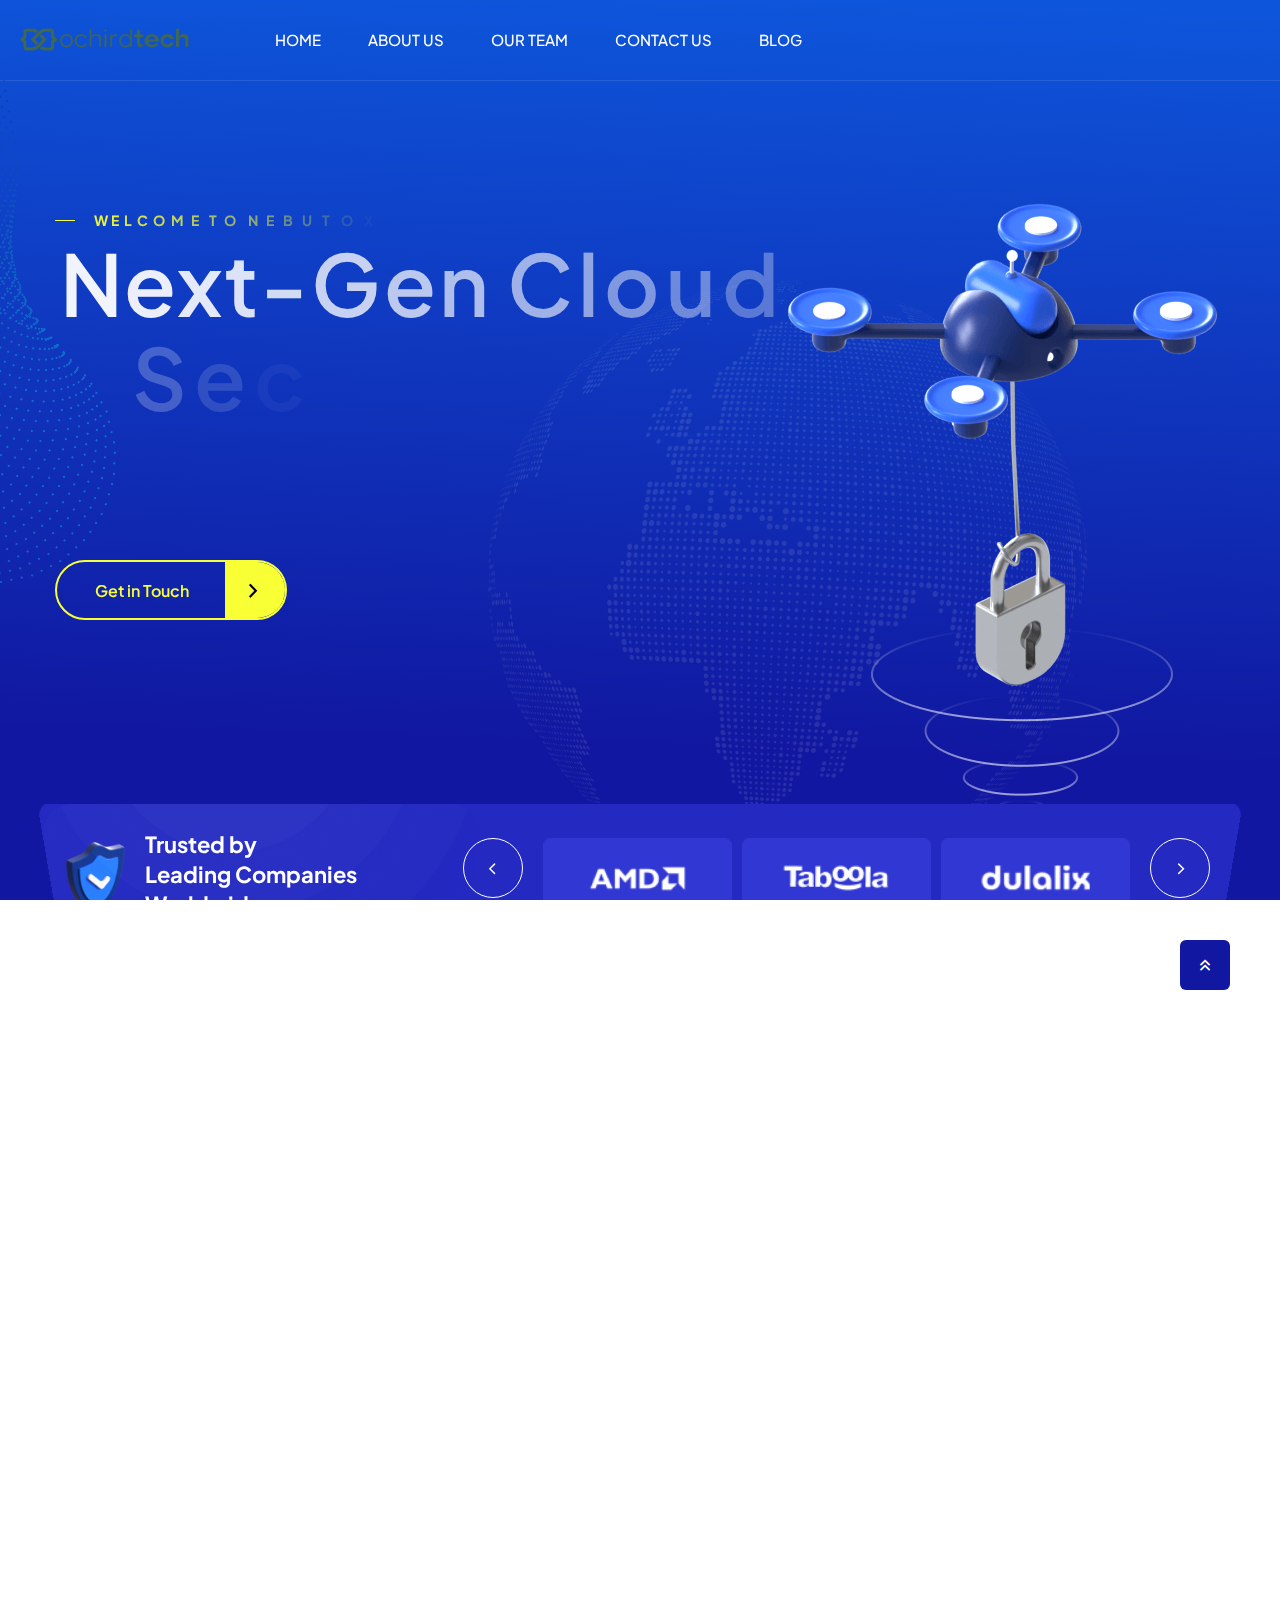
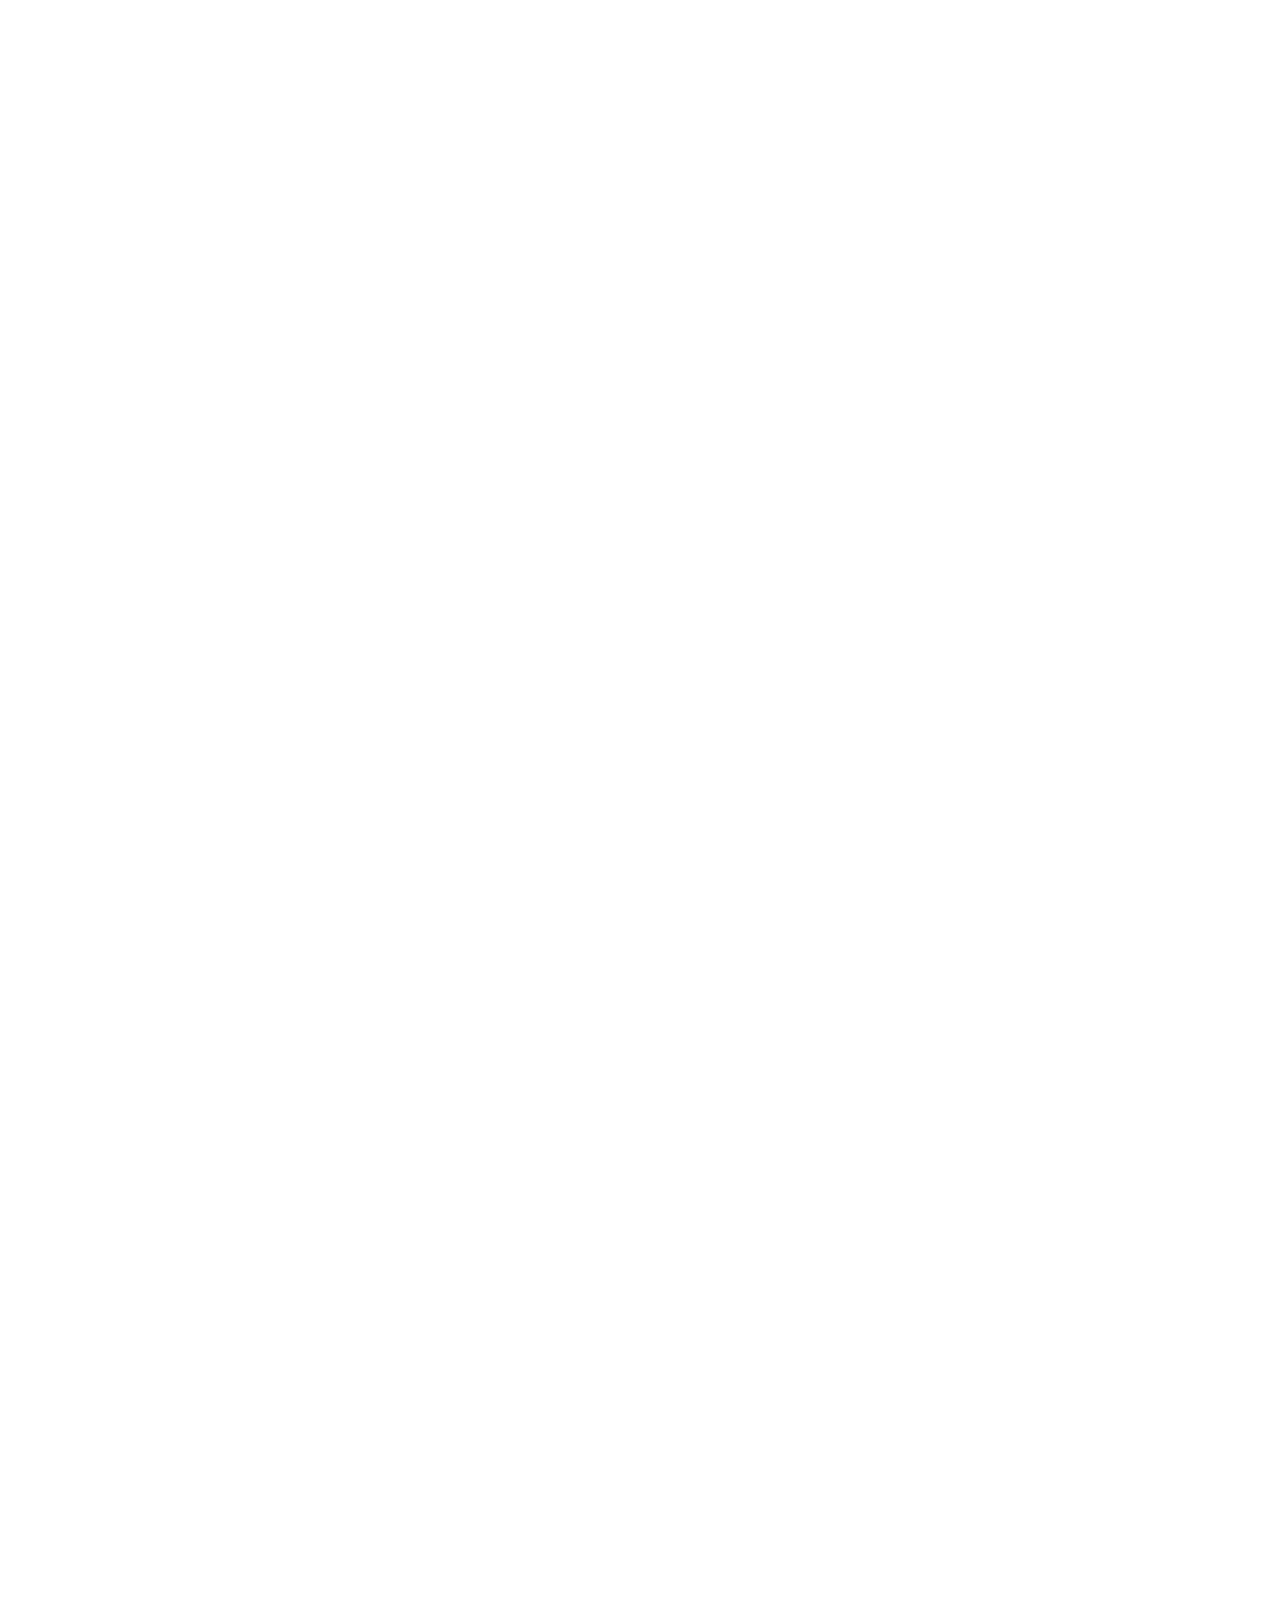
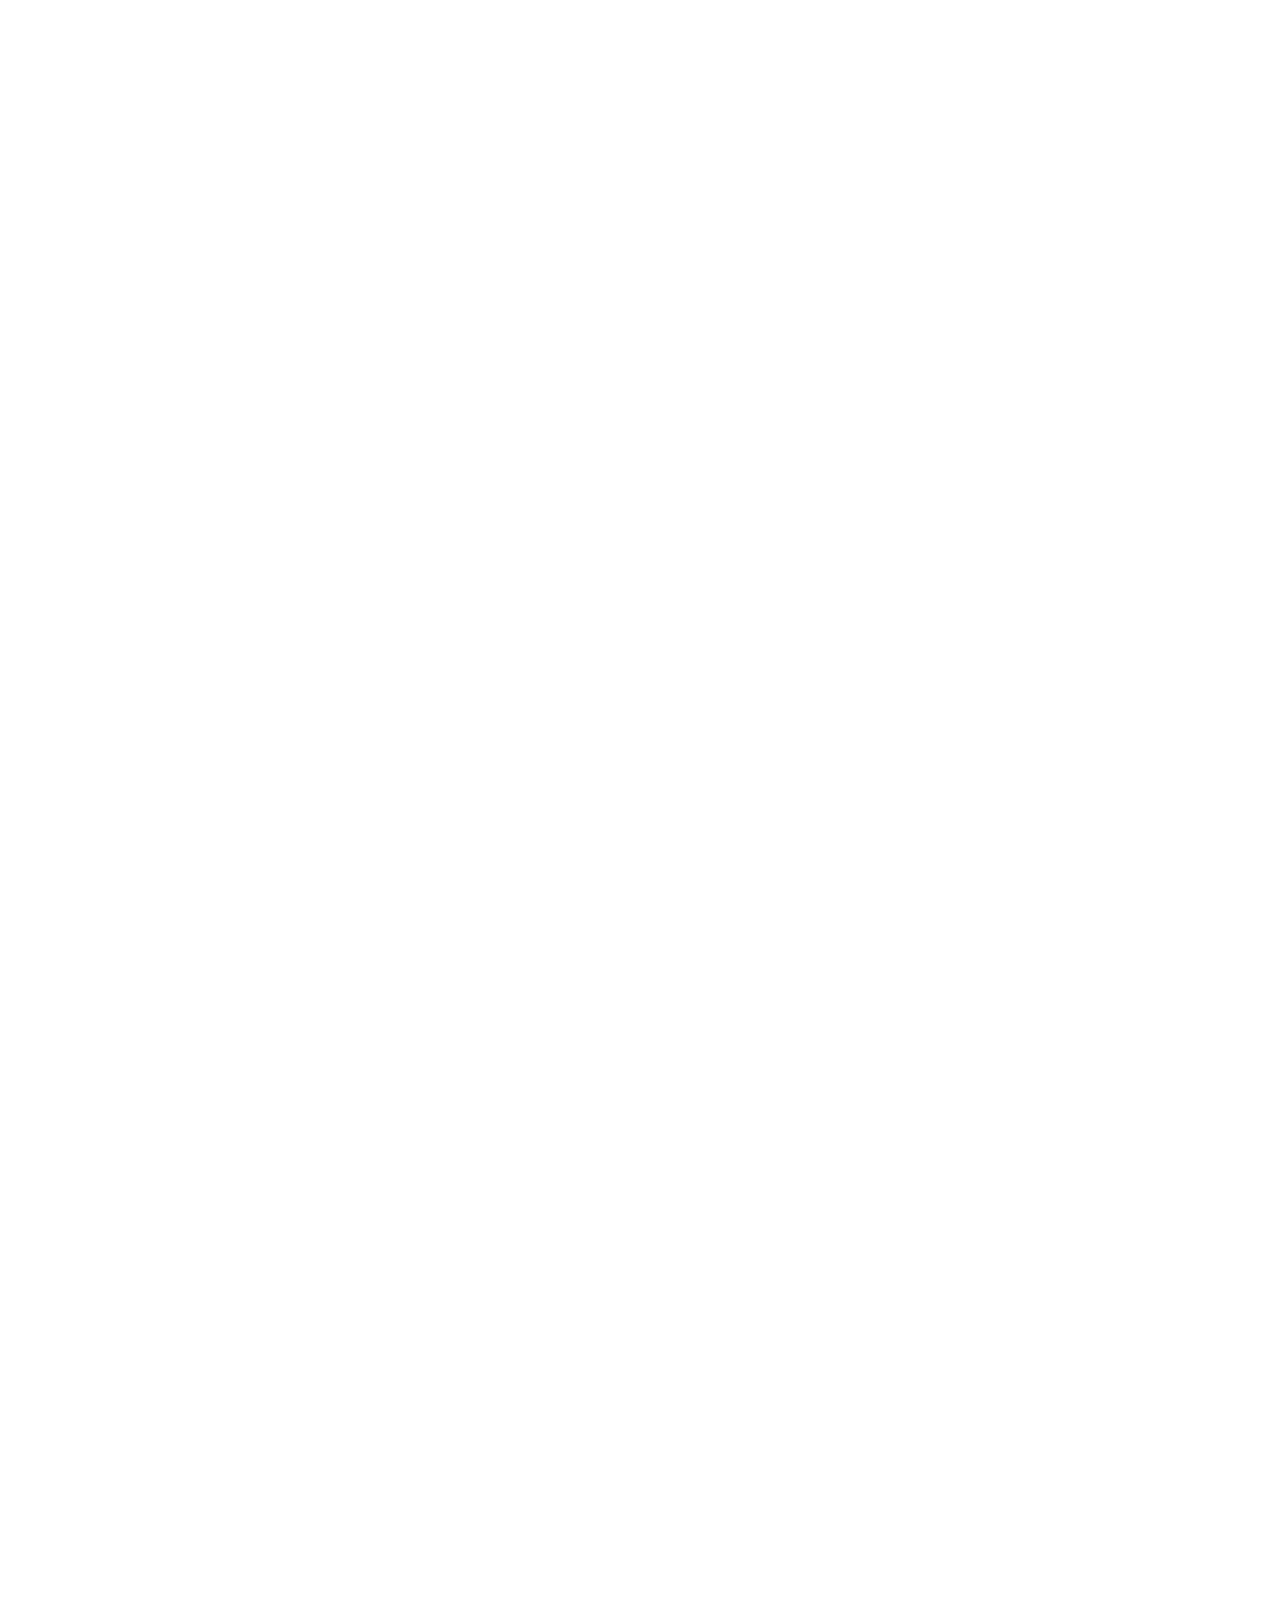
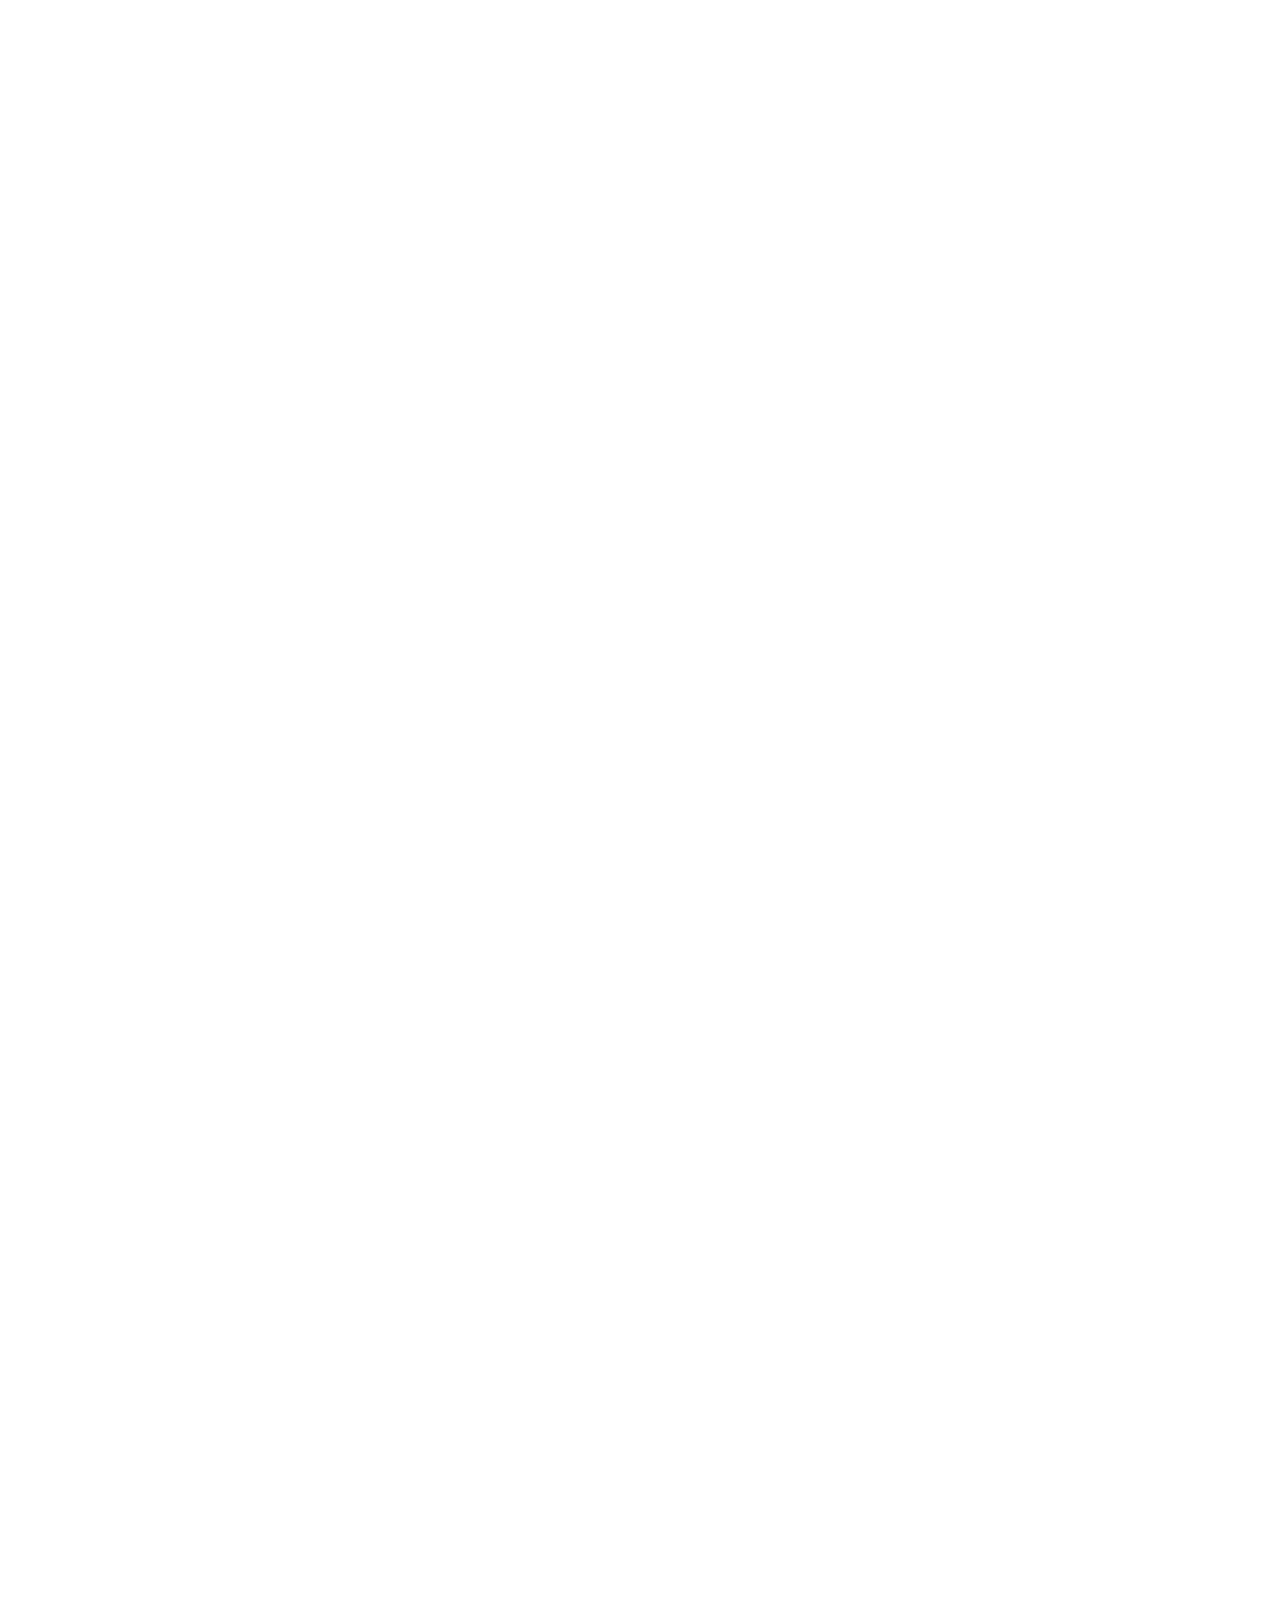
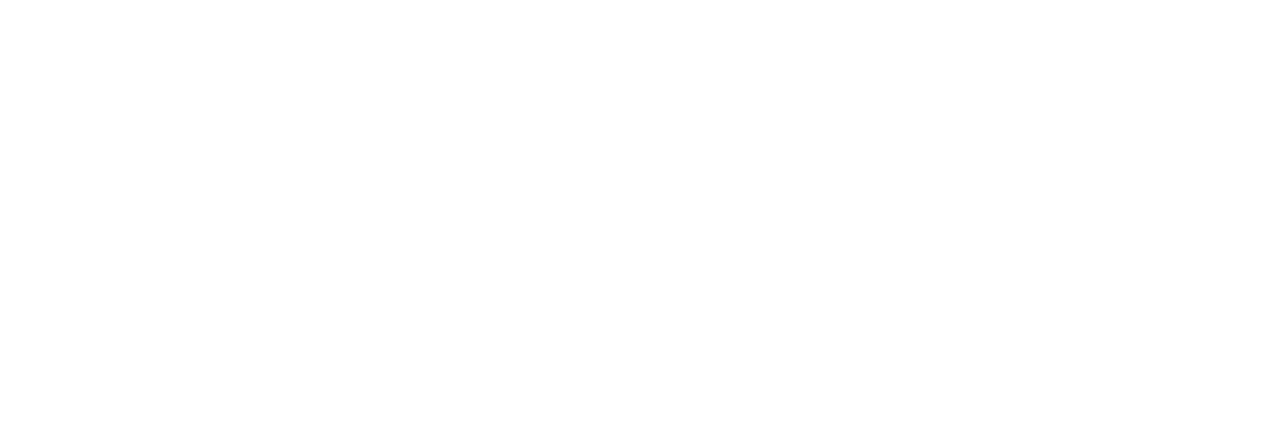
==== index.html @ 5d6623ee "half done" ====
<!doctype html>
<html class="no-js" lang="zxx">

<head>
   <meta charset="utf-8">
   <meta http-equiv="x-ua-compatible" content="ie=edge">
   <title>Nebutox || Cloud Security</title>
   <meta name="description" content="">
   <meta name="viewport" content="width=device-width, initial-scale=1">

   <!-- Place favicon.ico in the root directory -->
   <link rel="shortcut icon" type="image/x-icon" href="assets/favicon.png">

   <!-- CSS here -->
   <link rel="stylesheet" href="assets/css/bootstrap.min.css">
   <link rel="stylesheet" href="assets/css/animate.css">
   <link rel="stylesheet" href="assets/css/custom-animation.css">
   <link rel="stylesheet" href="assets/css/slick.css">
   <link rel="stylesheet" href="assets/css/nice-select.css">
   <link rel="stylesheet" href="assets/css/flaticon.css">
   <link rel="stylesheet" href="assets/css/swiper-bundle.css">
   <link rel="stylesheet" href="assets/css/meanmenu.css">
   <link rel="stylesheet" href="assets/css/font-awesome-pro.css">
   <link rel="stylesheet" href="assets/css/magnific-popup.css">
   <link rel="stylesheet" href="assets/css/spacing.css">
   <link rel="stylesheet" href="assets/css/style.css">
</head>

<body>

   <!-- preloader -->
   <div id="preloader">
      <div class="preloader">
         <span></span>
         <span></span>
      </div>
   </div>
   <!-- preloader end  -->


   <!-- back-to-top-start  -->
   <button class="scroll-top scroll-to-target" data-target="html">
      <i class="far fa-angle-double-up"></i>
   </button>
   <!-- back-to-top-end  -->

   <header class="tp-header-height">
      <!-- tp-header-area-start -->
      <div id="header-sticky"
         class="header-bottom__area header-blur header-bottom__transparent header-bottom__plr-4 z-index-3">
         <div class="container-fluid p-0">
            <div class="row g-0 align-items-center">
               <div class="col-xxl-2 col-xl-2 col-lg-2 col-md-4 col-6">
                  <div class="header-bottom__logo">
                     <a class="white-logo" href="index.html"><img src="assets/logoW.png" alt="logo" width="180px"></a>
                     <a class="black-logo" href="index.html"><img src="assets/logoB.png" alt="logo" width="180px"></a>
                  </div>
               </div>
               <div class="col-xxl-7 col-xl-7 col-lg-7 d-none d-lg-block">
                  <div class="header-bottom__main-menu header-bottom__main-menu-4">
                     <nav id="mobile-menu">
                        <ul>
                           <li>
                              <a href="index.html">HOME</a>
                           </li>
                           <li>
                              <a href="about.html">ABOUT US</a>
                           </li>
                           <li>
                              <a href="team.html">OUR TEAM</a>
                           </li>
                           <li><a href="contact.html">CONTACT US</a></li>
                           <li>
                              <a href="blog.html">BLOG</a>
                           </li>
                        </ul>
                     </nav>
                  </div>
               </div>
            </div>
         </div>
      </div>
      <!-- tp-header-area-end -->
   </header>
   <div class="body-overlay"></div>
   <!-- tp-offcanvus-area-end -->


   <div id="smooth-wrapper">
      <div id="smooth-content">


         <main class="fix">

            <!-- tp-hero-area-start -->
            <div class="tp-hero-area tp-hero-overlay blue-bg pt-200 pb-115 p-relative">
               <div class="tp-hero-4-shape-img  wow tpfadeLeft" data-wow-duration=".9s" data-wow-delay=".5s">
                  <img src="assets/img/hero/hero-shape-4-1.png" alt="">
               </div>
               <div class="tp-hero-glob-img">
                  <img src="assets/img/hero/hero-4-3.png" alt="">
               </div>
               <div class="container">
                  <div class="row">
                     <div class="col-xl-7 col-lg-7">
                        <div class="tp-hero-4-section-box pt-10 z-index-3">
                           <h5 class="tp-section-subtitle-4 tp-char-animation"> Welcome to Nebutox</h5>
                           <h3 class="tp-hero-title-4 pb-35 tp-char-animation ">Next-Gen Cloud Security Solutions</h3>
                           <a class="tp-btn-yellow-border wow tpfadeRight" data-wow-duration=".9s" data-wow-delay=".7s"
                              href="contact.html"><span>Get in Touch<i class="far fa-angle-right"></i></span></a>
                        </div>
                     </div>
                     <div class="col-xl-5 col-lg-5">
                        <div class="tp-hero-4-img-wrapper p-relative">
                           <div class="tp-hero-4-main-img text-center z-index-3">
                              <img src="assets/img/hero/hero-4-1.png" alt="">
                           </div>
                           <div class="tp-hero-4-sub-img z-index-3">
                              <img src="assets/img/hero/hero-4-2.png" alt="">
                           </div>
                        </div>
                     </div>
                  </div>
               </div>
            </div>

            <!-- tp-hero-area-end -->

            <!-- tp-brand-area-start -->
            <div class="tp-barnd-area tp-barnd-plr blue-bg z-index-3 fix">
               <div class="tp-barnd-main-wrapper p-relative">
                  <div class="tp-barnd-shape-1">
                     <img src="assets/img/brand/image_01.png" alt="">
                  </div>
                  <div class="container">
                     <div class="row align-items-center">
                        <div class="col-xl-4 col-lg-4">
                           <div class="tp-barnd-left-item d-flex align-items-center">
                              <div class="tp-barnd-icon">
                                 <img src="assets/img/hero/hero-slider-icon-1.jpg.png" alt="">
                              </div>
                              <h5 class="tp-barnd-title-sm">Trusted by <br> Leading Companies Worldwide</h5>
                           </div>
                        </div>
                        <div class="col-xl-8 col-lg-8">
                           <div class="tp-barnd-slider-wrapper">
                              <div class="tp-barnd-slider-active p-relative">
                                 <div class="tp-brand-item">
                                    <img src="assets/img/hero/hero-slider-icon-2.jpg.png" alt="">
                                 </div>
                                 <div class="tp-brand-item">
                                    <img src="assets/img/hero/hero-slider-icon-3.jpg.png" alt="">
                                 </div>
                                 <div class="tp-brand-item">
                                    <img src="assets/img/hero/hero-slider-icon-4.jpg.png" alt="">
                                 </div>
                                 <div class="tp-brand-item">
                                    <img src="assets/img/hero/hero-slider-icon-5.jpg.png" alt="">
                                 </div>
                                 <div class="tp-brand-item">
                                    <img src="assets/img/hero/hero-slider-icon-3.jpg.png" alt="">
                                 </div>
                              </div>
                           </div>
                        </div>
                     </div>
                  </div>
               </div>
            </div>

            <!-- tp-brand-area-end -->

            <!-- tp-service-area-start -->
            <div class="tp-service-area blue-bg p-relative pt-115 pb-105">
               <div class="tp-service-shape-right z-index">
                  <img src="assets/img/service/service-shape-right.png" alt="">
               </div>
               <div class="container">
                  <div class="row align-items-end mb-60">
                     <div class="col-xl-6 col-lg-6">
                        <div class="tp-service-section-four">
                           <h5 class="tp-section-subtitle-4 pb-10">WHAT WE DO</h5>
                           <h3 class="tp-section-title-4">Nebutox Cloud Security Services</h3>
                        </div>
                     </div>
                     <div class="col-xl-6 col-lg-6  wow tpfadeRight" data-wow-duration=".9s" data-wow-delay=".5s">
                        <div
                           class="tp-service-sction-content pb-15 d-flex justify-content-md-start justify-content-end">
                           <p>Nebutox provides comprehensive cloud security solutions to manage customer data with
                              utmost
                              protection.
                           </p>
                        </div>
                     </div>
                  </div>
                  <div class="tp-service-4-border-top  wow tpfadeUp" data-wow-duration=".9s" data-wow-delay=".7s">
                     <div class="row">
                        <div class="col-xl-3 col-lg-4 col-md-6 mb-50 tp-service-4-border-right service-border-trang-1">
                           <div class="tp-service-4-item z-index">
                              <div class="tp-service-4-icon">
                                 <img src="assets/img/service/sv-icon-4-1.png" alt="">
                              </div>
                              <div class="tp-service-4-content">
                                 <span>Cloud Security</span>
                                 <h4 class="tp-service-4-title"><a href="service-details.html">Cyber Security
                                       Solutions</a></h4>
                              </div>
                           </div>
                        </div>
                        <div class="col-xl-3 col-lg-4 col-md-6 mb-50 tp-service-4-border-right service-border-trang-2">
                           <div class="tp-service-4-item z-index">
                              <div class="tp-service-4-icon">
                                 <img src="assets/img/service/sv-icon-4-2.png" alt="">
                              </div>
                              <div class="tp-service-4-content">
                                 <span>Cloud Security</span>
                                 <h4 class="tp-service-4-title"><a href="service-details.html">AI Data Cloud
                                       Solution</a></h4>
                              </div>
                           </div>
                        </div>
                        <div class="col-xl-3 col-lg-4 col-md-6 mb-50 tp-service-4-border-right service-border-trang-3">
                           <div class="tp-service-4-item z-index">
                              <div class="tp-service-4-icon">
                                 <img src="assets/img/service/sv-icon-4-3.png" alt="">
                              </div>
                              <div class="tp-service-4-content">
                                 <span>Cloud Security</span>
                                 <h4 class="tp-service-4-title"><a href="service-details.html">Managed Web
                                       Application</a></h4>
                              </div>
                           </div>
                        </div>
                        <div class="col-xl-3 col-lg-4 col-md-6 mb-50 tp-service-4-border-right service-border-trang-">
                           <div class="tp-service-4-item z-index">
                              <div class="tp-service-4-icon">
                                 <img src="assets/img/service/sv-icon-4-4.png" alt="">
                              </div>
                              <div class="tp-service-4-content">
                                 <span>Cloud Security</span>
                                 <h4 class="tp-service-4-title"><a href="service-details.html">24/7 Customer Support</a>
                                 </h4>
                              </div>
                           </div>
                        </div>
                     </div>
                  </div>
               </div>
            </div>

            <!-- tp-service-area-end -->

            <!-- tp-about-area-start -->
            <div class="tp-about-area pb-135 blue-bg p-relative">
               <div class="tp-about-top-img-2">
                  <img src="assets/img/about/about-4-3.png" alt="">
               </div>
               <div class="container">
                  <div class="row align-items-center">
                     <div class="col-xl-6 col-lg-6 wow tpfadeLeft" data-wow-duration=".9s" data-wow-delay=".3s">
                        <div class="tp-about-left-img text-md-center p-relative text-start z-index">
                           <img src="assets/img/about/about-4-1.png" alt="">
                           <div class="tp-about-top-img">
                              <img src="assets/img/about/about-4-2.png" alt="">
                           </div>
                        </div>
                     </div>
                     <div class="col-xl-6 col-lg-6 wow tpfadeRight" data-wow-duration=".9s" data-wow-delay=".5s">
                        <div class="tp-security-section-wrapper">
                           <div class="tp-security-section-box mb-45">
                              <h5 class="tp-section-subtitle-4 pb-10">Who we are</h5>
                              <h3 class="tp-section-title-4 pb-25">Ensuring Cloud Security</h3>
                              <p>Our focus lies in safeguarding your digital assets from cyber threats that aim to
                                 disrupt normal
                                 business operations.</p>
                           </div>
                           <div class="tp-security-feature">
                              <ul>
                                 <li><i class="far fa-check"></i>Advanced <br> Security Solutions</li>
                                 <li><i class="far fa-check"></i>Comprehensive Cyber <br> Defense Strategies</li>
                              </ul>
                           </div>
                           <div class="tp-security-btn">
                              <a class="tp-btn-yellow-border" href="about.html">About Us <i
                                    class="far fa-angle-right"></i></a>
                           </div>
                        </div>
                     </div>
                  </div>
               </div>
            </div>

            <!-- tp-about-area-end -->

            <!-- tp-fun-fact-area-start -->
            <div class="tp-fun-fact-area pb-75 blue-bg">
               <div class="container">
                  <div class="row">
                     <div class="col-xl-4 col-lg-4 col-md-4 mb-60 tp-counter-br">
                        <div class="tp-fun-fact-item tp-fun-fact-space-1 d-flex align-items-center">
                           <h4><span data-purecounter-duration="1" data-purecounter-end="23"
                                 class="purecounter">0</span>+</h4>
                           <p>Years <br> Of Expertise</p>
                        </div>
                     </div>
                     <div class="col-xl-4 col-lg-4 col-md-4 mb-60 tp-counter-br">
                        <div class="tp-fun-fact-item tp-fun-fact-space-2 d-flex align-items-center">
                           <h4><span data-purecounter-duration="1" data-purecounter-end="300"
                                 class="purecounter">0</span>%</h4>
                           <p>Annual <br> Growth Rate</p>
                        </div>
                     </div>
                     <div class="col-xl-4 col-lg-4 col-md-4 mb-60 tp-counter-br">
                        <div class="tp-fun-fact-item tp-fun-fact-space-3 d-flex align-items-center">
                           <h4><span data-purecounter-duration="1" data-purecounter-end="12"
                                 class="purecounter">0</span>+</h4>
                           <p>Nations <br> Served</p>
                        </div>
                     </div>
                  </div>
               </div>
            </div>

            <!-- tp-fun-fact-area-end -->

            <!-- tp-platform-area-start -->
            <div class="tp-platform-area border-tb blue-bg pt-115 pb-105 p-relative z-index">
               <div class="tp-platform-bg-shape">
                  <img src="https://html.weblearnbd.net/softec-prv/softec/assets/img/Platform/p-bg.png" alt="">
               </div>
               <div class="container">
                  <div class="row align-items-end mb-40">
                     <div class="col-xl-7 col-lg-6">
                        <div class="tp-platform-section-box">
                           <h5 class="tp-section-subtitle-4 pb-10">Our Expertise</h5>
                           <h3 class="tp-section-title-4">Our Cloud Security Platform</h3>
                        </div>
                     </div>
                     <div class="col-xl-5 col-lg-6  wow tpfadeRight" data-wow-duration=".9s" data-wow-delay=".5s">
                        <div class="tp-platform-text">
                           <p>Discover how our platform can help you assess security controls continuously.</p>
                        </div>
                     </div>
                  </div>
                  <div class="row align-items-center">
                     <div class="col-xl-2 col-lg-2 d-none d-xl-block">
                        <div class="tp-platform-img-box">
                           <img src="assets/img/payment/platform-1.png" alt="">
                        </div>
                     </div>
                     <div class="col-xl-10 col-lg-12">
                        <div class="row-custom-wrapper">
                           <div class="row-custom">
                              <div class="col-custom">
                                 <div class="tp-panel-item">
                                    <div class="tp-panel-content">
                                       <span>01.</span>
                                       <h4 class="tp-panel-title child-one">Firewall & VPN</h4>
                                    </div>
                                 </div>
                                 <div class="tp-panel-item-2">
                                    <div class="tp-panel-content-2">
                                       <span>01.</span>
                                       <h4 class="tp-panel-title-2">Live Threat Monitoring</h4>
                                       <p>Blocks infected website tracking programs and eliminates threats.</p>
                                    </div>
                                 </div>
                              </div>
                              <div class="col-custom">
                                 <div class="tp-panel-item">
                                    <div class="tp-panel-content">
                                       <span>02.</span>
                                       <h4 class="tp-panel-title child-two">Data Encryption</h4>
                                    </div>
                                 </div>
                                 <div class="tp-panel-item-2">
                                    <div class="tp-panel-content-2">
                                       <span>02.</span>
                                       <h4 class="tp-panel-title-2">Data Encryption</h4>
                                       <p>Protects your sensitive data from unauthorized access.</p>
                                    </div>
                                 </div>
                              </div>
                              <div class="col-custom active">
                                 <div class="tp-panel-item">
                                    <div class="tp-panel-content">
                                       <span>03.</span>
                                       <h4 class="tp-panel-title child-three">Intrusion Detection</h4>
                                    </div>
                                 </div>
                                 <div class="tp-panel-item-2">
                                    <div class="tp-panel-content-2">
                                       <span>03.</span>
                                       <h4 class="tp-panel-title-2">Intrusion Detection</h4>
                                       <p>Detects and responds to unauthorized attempts to access your systems.</p>
                                    </div>
                                 </div>
                              </div>
                              <div class="col-custom">
                                 <div class="tp-panel-item">
                                    <div class="tp-panel-content">
                                       <span>04.</span>
                                       <h4 class="tp-panel-title child-four">24/7 Support</h4>
                                    </div>
                                 </div>
                                 <div class="tp-panel-item-2">
                                    <div class="tp-panel-content-2">
                                       <span>04.</span>
                                       <h4 class="tp-panel-title-2">24/7 Support</h4>
                                       <p>Receive round-the-clock assistance from our dedicated support team.</p>
                                    </div>
                                 </div>
                              </div>
                           </div>
                        </div>
                     </div>
                  </div>
               </div>
            </div>

            <!-- tp-platform-area-end -->


            <!-- tp-team-area-start -->
            <div class="tp-team-area blue-bg pb-95">
               <div class="container">
                  <div class="tp-team-section-wrapper mb-70">
                     <div class="row align-items-end">
                        <div class="col-xl-6 col-lg-6">
                           <div class="tp-team-section-box">
                              <h5 class="tp-section-subtitle-4 pb-10">OUR TEAM</h5>
                              <h3 class="tp-section-title-4">Leading the Cloud Security Charge</h3>
                           </div>
                        </div>
                        <div class="col-xl-6 col-lg-6  wow tpfadeRight" data-wow-duration=".9s" data-wow-delay=".5s">
                           <div class="tp-team-top-content d-flex justify-content-md-start justify-content-end">
                              <p>Empowering companies and startups worldwide to securely navigate the cloud!</p>
                           </div>
                        </div>
                     </div>
                  </div>
                  <div class="row">
                     <div class="col-xl-3 col-lg-4 col-md-6 col-sm-6 mb-50 tp-team-border-right tp-border-after-1">
                        <div class="tp-team-item text-center z-index">
                           <div class="tp-team-img tp-tilt-effect">
                              <img src="assets/img/team/team-4-1.png" alt="">
                           </div>
                           <div class="tp-team-content">
                              <h4 class="tp-team-title-sm"><a href="team-details.html">Alexa Montes</a></h4>
                              <span>Security Analyst</span>
                           </div>
                        </div>
                     </div>
                     <div class="col-xl-3 col-lg-4 col-md-6 col-sm-6 mb-50 tp-team-border-right tp-border-after-2">
                        <div class="tp-team-item text-center z-index">
                           <div class="tp-team-img">
                              <img src="assets/img/team/team-4-2.png" alt="">
                           </div>
                           <div class="tp-team-content">
                              <h4 class="tp-team-title-sm"><a href="team-details.html">Ravi Ganatra</a></h4>
                              <span>Security Analyst</span>
                           </div>
                        </div>
                     </div>
                     <div class="col-xl-3 col-lg-4 col-md-6 col-sm-6 mb-50 tp-team-border-right tp-border-after-3">
                        <div class="tp-team-item text-center z-index">
                           <div class="tp-team-img">
                              <img src="assets/img/team/team-4-3.png" alt="">
                           </div>
                           <div class="tp-team-content">
                              <h4 class="tp-team-title-sm"><a href="team-details.html">Imdat Cimsit</a></h4>
                              <span>CEO & Founder</span>
                           </div>
                        </div>
                     </div>
                     <div class="col-xl-3 col-lg-4 col-md-6 col-sm-6 mb-50 tp-team-border-right tp-border-after-4">
                        <div class="tp-team-item text-center z-index">
                           <div class="tp-team-img">
                              <img src="assets/img/team/team-4-4.png" alt="">
                           </div>
                           <div class="tp-team-content">
                              <h4 class="tp-team-title-sm"><a href="team-details.html">Imdat Cimsit</a></h4>
                              <span>Security Analyst</span>
                           </div>
                        </div>
                     </div>
                  </div>
               </div>
            </div>

            <!-- tp-team-area-end -->

            <!-- tp-Security-area-end -->
            <div class="tp-security-area blue-bg pb-180 fix z-index">
               <div class="container-fluid g-0">
                  <div class="row justify-content-center">
                     <div class="col-xl-8">
                        <div class="tp-security-section-box text-center pb-100">
                           <h5 class="tp-section-subtitle-4 both pb-10 wow tpfadeUp" data-wow-duration=".9s"
                              data-wow-delay=".3s">
                              Secure Your Cloud</h5>
                           <h3 class="tp-section-title-4">Cloud Security Solutions</h3>
                        </div>
                     </div>
                  </div>
                  <div class="tp-security-slider-wrapper wow tpfadeUp" data-wow-duration=".9s" data-wow-delay=".7s">
                     <div class="tp-security-slider-active">
                        <div class="tp-security-main">
                           <div id="slideshow"
                              class="tp-security-wrapper d-flex align-items-center justify-content-between">
                              <div class="tp-security-item d-flex align-items-center">
                                 <div class="tp-security-img">
                                    <img src="assets/img/security/security-1.png" alt="">
                                 </div>
                                 <div class="tp-security-content">
                                    <h4 class="tp-security-title-sm">Cloud Infrastructure Security</h4>
                                 </div>
                              </div>
                              <div class="tp-security-link">
                                 <a href="#">
                                    <svg width="10" height="19" viewBox="0 0 10 19" fill="none"
                                       xmlns="http://www.w3.org/2000/svg">
                                       <path d="M1 17.0112L9 9.01123L1 1.01123" stroke="currentColor" stroke-width="2"
                                          stroke-linecap="round" stroke-linejoin="round" />
                                    </svg>
                                 </a>
                              </div>
                           </div>
                        </div>
                        <div class="tp-security-main">
                           <div class="tp-security-wrapper d-flex align-items-center justify-content-between">
                              <div class="tp-security-item d-flex align-items-center">
                                 <div class="tp-security-img">
                                    <img src="assets/img/security/security-2.png" alt="">
                                 </div>
                                 <div class="tp-security-content">
                                    <h4 class="tp-security-title-sm">Cloud Data Encryption</h4>
                                 </div>
                              </div>
                              <div class="tp-security-link">
                                 <a href="#">
                                    <svg width="10" height="19" viewBox="0 0 10 19" fill="none"
                                       xmlns="http://www.w3.org/2000/svg">
                                       <path d="M1 17.0112L9 9.01123L1 1.01123" stroke="currentColor" stroke-width="2"
                                          stroke-linecap="round" stroke-linejoin="round" />
                                    </svg>
                                 </a>
                              </div>
                           </div>
                        </div>
                        <div class="tp-security-main">
                           <div class="tp-security-wrapper d-flex align-items-center justify-content-between">
                              <div class="tp-security-item d-flex align-items-center">
                                 <div class="tp-security-img">
                                    <img src="assets/img/security/security-3.png" alt="">
                                 </div>
                                 <div class="tp-security-content">
                                    <h4 class="tp-security-title-sm">Cloud Access Control</h4>
                                 </div>
                              </div>
                              <div class="tp-security-link">
                                 <a href="#">
                                    <svg width="10" height="19" viewBox="0 0 10 19" fill="none"
                                       xmlns="http://www.w3.org/2000/svg">
                                       <path d="M1 17.0112L9 9.01123L1 1.01123" stroke="currentColor" stroke-width="2"
                                          stroke-linecap="round" stroke-linejoin="round" />
                                    </svg>
                                 </a>
                              </div>
                           </div>
                        </div>
                        <div class="tp-security-main">
                           <div class="tp-security-wrapper d-flex align-items-center justify-content-between">
                              <div class="tp-security-item d-flex align-items-center">
                                 <div class="tp-security-img">
                                    <img src="assets/img/security/security-4.png" alt="">
                                 </div>
                                 <div class="tp-security-content">
                                    <h4 class="tp-security-title-sm">Cloud Compliance Management</h4>
                                 </div>
                              </div>
                              <div class="tp-security-link">
                                 <a href="#">
                                    <svg width="10" height="19" viewBox="0 0 10 19" fill="none"
                                       xmlns="http://www.w3.org/2000/svg">
                                       <path d="M1 17.0112L9 9.01123L1 1.01123" stroke="currentColor" stroke-width="2"
                                          stroke-linecap="round" stroke-linejoin="round" />
                                    </svg>
                                 </a>
                              </div>
                           </div>
                        </div>
                        <div class="tp-security-main">
                           <div class="tp-security-wrapper d-flex align-items-center justify-content-between">
                              <div class="tp-security-item d-flex align-items-center">
                                 <div class="tp-security-img">
                                    <img src="assets/img/security/security-5.png" alt="">
                                 </div>
                                 <div class="tp-security-content">
                                    <h4 class="tp-security-title-sm">Cloud Threat Intelligence</h4>
                                 </div>
                              </div>
                              <div class="tp-security-link">
                                 <a href="#">
                                    <svg width="10" height="19" viewBox="0 0 10 19" fill="none"
                                       xmlns="http://www.w3.org/2000/svg">
                                       <path d="M1 17.0112L9 9.01123L1 1.01123" stroke="currentColor" stroke-width="2"
                                          stroke-linecap="round" stroke-linejoin="round" />
                                    </svg>
                                 </a>
                              </div>
                           </div>
                        </div>
                        <div class="tp-security-main">
                           <div class="tp-security-wrapper d-flex align-items-center justify-content-between">
                              <div class="tp-security-item d-flex align-items-center">
                                 <div class="tp-security-img">
                                    <img src="assets/img/security/security-3.png" alt="">
                                 </div>
                                 <div class="tp-security-content">
                                    <h4 class="tp-security-title-sm">Cloud Infrastructure Security</h4>
                                 </div>
                              </div>
                              <div class="tp-security-link">
                                 <a href="#">
                                    <svg width="10" height="19" viewBox="0 0 10 19" fill="none"
                                       xmlns="http://www.w3.org/2000/svg">
                                       <path d="M1 17.0112L9 9.01123L1 1.01123" stroke="currentColor" stroke-width="2"
                                          stroke-linecap="round" stroke-linejoin="round" />
                                    </svg>
                                 </a>
                              </div>
                           </div>
                        </div>
                     </div>
                  </div>
               </div>
            </div>

            <!-- tp-Security-area-end -->

            <!-- tp-blog-area-start -->
            <div class="tp-blog-area blue-bg pb-90">
               <div class="container">
                  <div class="row align-items-end tp-blog-four-section-space">
                     <div class="col-xl-6 col-lg-6">
                        <div class="tp-blog-four-section-box">
                           <h5 class="tp-section-subtitle-4 pb-10">Cloud Security Updates</h5>
                           <h3 class="tp-section-title-4">Insights & Articles</h3>
                        </div>
                     </div>
                     <div class="col-xl-6 col-lg-6 wow tpfadeRight" data-wow-duration=".9s" data-wow-delay=".5s">
                        <div class="tp-blog-four-btn text-start text-lg-end">
                           <a class="tp-btn-yellow-border" href="blog.html">Explore More <i
                                 class="far fa-angle-right"></i></a>
                        </div>
                     </div>
                  </div>
                  <div class="row">
                     <div class="col-xl-6 col-lg-6 col-md-6 mb-40 wow tpfadeUp" data-wow-duration=".9s"
                        data-wow-delay=".7s">
                        <div class="tp-blog-four-item p-relative fix">
                           <div class="tp-blog-four-img fix">
                              <a href="blog.html"><img src="assets/img/blog/blog-4-1.jpg.png" alt=""></a>
                           </div>
                           <div class="tp-blog-four-content-wrapper">
                              <div class="tp-blog-four-meta">
                                 <span class="child-1">Article</span>
                                 <span class="child-2">10 min read</span>
                              </div>
                              <div class="tp-blog-four-info">
                                 <h4 class="tp-blog-four-title-sm"><a href="blog.html">Ensuring Cloud
                                       Security</a></h4>
                                 <p>How our team addressed security challenges in the cloud.</p>
                              </div>
                              <div class="tp-blog-four-btn">
                                 <a class="tp-btn-service" href="blog.html">Read More</a>
                              </div>
                           </div>
                        </div>
                     </div>
                     <div class="col-xl-6 col-lg-6 col-md-6 mb-40 wow tpfadeUp" data-wow-duration=".9s"
                        data-wow-delay=".9s">
                        <div class="tp-blog-four-item fix">
                           <div class="tp-blog-four-img fix">
                              <a href="blog.html"><img src="assets/img/blog/blog-4-2.jpg.png" alt=""></a>
                           </div>
                           <div class="tp-blog-four-content-wrapper">
                              <div class="tp-blog-four-meta">
                                 <span class="child-1">Article</span>
                                 <span class="child-2">24 min read</span>
                              </div>
                              <div class="tp-blog-four-info">
                                 <h4 class="tp-blog-four-title-sm"><a href="blog.html">The Importance of Cloud
                                       Security</a>
                                 </h4>
                                 <p>Why investing in cloud security is crucial for businesses today.</p>
                              </div>
                              <div class="tp-blog-four-btn">
                                 <a class="tp-btn-service" href="blog.html">Read More</a>
                              </div>
                           </div>
                        </div>
                     </div>
                  </div>
               </div>
            </div>

            <!-- tp-blog-area-end -->

            <!-- tp-contact-area-start -->
            <div class="tp-contact-area tp-contact-overlay pt-120 pb-120 blue-bg z-index p-relative fix">
               <div class="tp-contact-glob-img">
                  <img src="assets/img/hero/hero-4-3.png" alt="">
               </div>
               <div class="container">
                  <div class="row">
                     <div class="col-xl-5 col-12 z-index-3">
                        <div class="tp-contact-section-box pb-25">
                           <h5 class="tp-section-subtitle-4 pb-10 ">GET IN TOUCH</h5>
                           <h3 class="tp-section-title-4">Request Free Security Consultation</h3>
                        </div>
                        <div class="tp-contact-info-box tp-title-anim">
                           <ul>
                              <li>
                                 <svg width="24" height="24" viewBox="0 0 24 24" fill="none"
                                    xmlns="http://www.w3.org/2000/svg">
                                    <path
                                       d="M13.2227 1C13.2227 1 15.9115 1.24444 19.3336 4.66659C22.7558 8.08874 23.0002 10.7776 23.0002 10.7776"
                                       stroke="#F8FF35" stroke-width="1.5" stroke-linecap="round" />
                                    <path
                                       d="M13.4756 5.32031C13.4756 5.32031 14.6855 5.666 16.5004 7.48087C18.3152 9.29574 18.6609 10.5056 18.6609 10.5056"
                                       stroke="#F8FF35" stroke-width="1.5" stroke-linecap="round" />
                                    <path
                                       d="M1.00801 8.25232C0.919597 10.5844 1.50981 14.545 5.48265 18.5178C6.44111 19.4762 7.39885 20.2378 8.33317 20.8405M2.8795 4.59079C4.58196 2.88834 7.29819 3.11708 8.37912 5.05393L9.17234 6.47526C9.88818 7.75793 9.60081 9.44058 8.47337 10.568C8.47337 10.568 8.47337 10.568 8.47337 10.568C8.47325 10.5681 7.10592 11.9357 9.58533 14.4151C12.0641 16.8939 13.4316 15.5279 13.4324 15.5271C13.4324 15.527 13.4324 15.5271 13.4325 15.527C14.5599 14.3996 16.2425 14.1123 17.5252 14.8281L18.9465 15.6213C20.8834 16.7023 21.1121 19.4185 19.4097 21.1209C18.3867 22.1439 17.1335 22.9399 15.7481 22.9924C14.7532 23.0302 13.4619 22.9444 11.9998 22.5251"
                                       stroke="#F8FF35" stroke-width="1.5" stroke-linecap="round" />
                                 </svg>
                                 <a href="tel:(+806)0008899">(+806) 000 88 99</a>
                              </li>
                              <li>
                                 <svg width="20" height="20" viewBox="0 0 18 18" fill="none"
                                    xmlns="http://www.w3.org/2000/svg">
                                    <path
                                       d="M6.6 8.99922C6.6 9.44105 6.24183 9.79922 5.8 9.79922C5.35817 9.79922 5 9.44105 5 8.99922C5 8.55739 5.35817 8.19922 5.8 8.19922C6.24183 8.19922 6.6 8.55739 6.6 8.99922Z"
                                       fill="#F8FF35" />
                                    <path
                                       d="M9.8 8.99922C9.8 9.44105 9.44183 9.79922 9 9.79922C8.55817 9.79922 8.2 9.44105 8.2 8.99922C8.2 8.55739 8.55817 8.19922 9 8.19922C9.44183 8.19922 9.8 8.55739 9.8 8.99922Z"
                                       fill="#F8FF35" />
                                    <path
                                       d="M13 8.99922C13 9.44105 12.6418 9.79922 12.2 9.79922C11.7582 9.79922 11.4 9.44105 11.4 8.99922C11.4 8.55739 11.7582 8.19922 12.2 8.19922C12.6418 8.19922 13 8.55739 13 8.99922Z"
                                       fill="#F8FF35" />
                                    <path
                                       d="M13 2.07026C11.8233 1.38958 10.4571 1 9 1C4.58172 1 1 4.58172 1 9C1 10.2797 1.30049 11.4893 1.83477 12.562C1.97675 12.847 2.02401 13.1729 1.94169 13.4805L1.46521 15.2613C1.25836 16.0344 1.96561 16.7416 2.73868 16.5348L4.51951 16.0583C4.82715 15.976 5.15297 16.0233 5.43802 16.1652C6.51069 16.6995 7.72025 17 9 17C13.4183 17 17 13.4183 17 9C17 7.54285 16.6104 6.17669 15.9297 5"
                                       stroke="#F8FF35" stroke-width="1.5" stroke-linecap="round" />
                                 </svg>
                                 <a href="mailto:support@nebutox.online">support@nebutox.online</a>
                              </li>
                              <li>
                                 <svg width="20" height="20" viewBox="0 0 20 20" fill="none"
                                    xmlns="http://www.w3.org/2000/svg">
                                    <path
                                       d="M3.69922 6.86317C3.69922 3.62503 6.51983 1 9.99922 1C13.4786 1 16.2992 3.62503 16.2992 6.86317C16.2992 10.0759 14.2885 13.8249 11.1513 15.1656C10.4199 15.4781 9.57849 15.4781 8.84716 15.1656C5.70996 13.8249 3.69922 10.0759 3.69922 6.86317Z"
                                       stroke="#F8FF35" stroke-width="1.5" />
                                    <path
                                       d="M11.7992 7.3C11.7992 8.29411 10.9933 9.1 9.99922 9.1C9.00511 9.1 8.19922 8.29411 8.19922 7.3C8.19922 6.30589 9.00511 5.5 9.99922 5.5C10.9933 5.5 11.7992 6.30589 11.7992 7.3Z"
                                       stroke="#F8FF35" stroke-width="1.5" />
                                    <path
                                       d="M18.0645 13.1504C18.6633 13.6926 19 14.3038 19 14.9504C19 17.1871 14.9706 19.0004 10 19.0004C5.02944 19.0004 1 17.1871 1 14.9504C1 14.3038 1.33671 13.6926 1.93552 13.1504"
                                       stroke="#F8FF35" stroke-width="1.5" stroke-linecap="round" />
                                 </svg>
                                 <a href="https://www.google.com/maps/place/Argentina,+Santiago+del+Estero+Province,+Argentina/@-28.9465488,-65.3732971,7.53z/data=!4m5!3m4!1s0x9436ede70248f47b:0x3bdbc4e928700c2a!8m2!3d-29.5355289!4d-62.2664853"
                                    target="_blank">1811 Silverside Rd, Wilmington, <br> DE 19810, USA</a>
                              </li>
                           </ul>
                        </div>
                     </div>
                     <div class="col-xl-7 col-12 ">
                        <div class="tp-contact-input-wrapperrr p-relative">
                           <div class="tp-contact-shape">
                              <img src="assets/img/contact/shape-4-1.png" alt="">
                           </div>
                           <div class="tp-contact-input-wrapper p-relative">
                              <div class="row">
                                 <div class="col-xl-6">
                                    <div class="tp-contact-input mb-20">
                                       <input type="text" placeholder="Full name">
                                    </div>
                                 </div>
                                 <div class="col-xl-6">
                                    <div class="tp-contact-input mb-20">
                                       <input type="email" placeholder="Email address">
                                    </div>
                                 </div>
                                 <div class="col-xl-12">
                                    <div class="tp-contact-select">
                                       <div class="tp-select-icon">
                                          <select>
                                             <option>Threat Detection</option>
                                             <option>Secure Infrastructure</option>
                                             <option>Cloud Compliance</option>
                                             <option>Data Protection</option>
                                          </select>
                                       </div>
                                    </div>
                                 </div>
                                 <div class="col-xl-12">
                                    <div class="tp-contact-input mb-20">
                                       <textarea placeholder="Enter your message"></textarea>
                                    </div>
                                 </div>
                                 <div class="col-xl-12">
                                    <div class="tp-contact-btn">
                                       <button type="submit" class="tp-btn-yellow-lg yellow-bg w-100">Get a free
                                          consultation</button>
                                    </div>
                                 </div>
                              </div>
                           </div>
                        </div>
                     </div>
                  </div>
               </div>
            </div>

            <!-- tp-contact-area-end -->

         </main>

         <footer>

            <!-- tp-footer-area-start -->
            <div class="tp-footer__pl-pr blue-bg z-index">
               <div class="tp-footer__area tp-footer__border-bottom-4 fix">
                  <div class="tp-footer-bottom-shape">
                     <img src="assets/img/footer/footer-bottom-shape-4-1.png" alt="">
                  </div>
                  <div class="container">
                     <div class="row">
                        <div class="col-xl-4 col-lg-4 col-md-6 pb-45 wow tpfadeUp" data-wow-duration=".9s"
                           data-wow-delay=".3s">
                           <div class="tp-footer__widget footer-widget-4 footer-col-4-1">
                              <div class="tp-footer__logo mb-25">
                                 <a href="index.html">
                                    <img src="assets/logoW.png" alt="logo" width="180px">
                                 </a>
                              </div>
                              <h3 class="footer-subtitle-3">SUBSCRIBE TO OUR NEWSLETTER</h3>
                              <div class="tp-footer-subscribe mb-15">
                                 <form action="#">
                                    <div class="tp-footer-subscribe-input-box">
                                       <div class="tp-footer-subscribe-input">
                                          <input type="email" placeholder="Enter your e-mail">
                                          <span>
                                             <svg width="18" height="15" viewBox="0 0 18 15" fill="none"
                                                xmlns="http://www.w3.org/2000/svg">
                                                <path
                                                   d="M17 7.4C17 10.417 17 11.9255 16.0627 12.8627C15.1255 13.8 13.617 13.8 10.6 13.8H7.4C4.38301 13.8 2.87452 13.8 1.93726 12.8627C1 11.9255 1 10.417 1 7.4C1 4.38301 1 2.87452 1.93726 1.93726C2.87452 1 4.38301 1 7.4 1H10.6C13.617 1 15.1255 1 16.0627 1.93726C16.5853 2.4598 16.8165 3.15991 16.9188 4.2"
                                                   stroke="currentColor" stroke-opacity="0.6" stroke-width="1.5"
                                                   stroke-linecap="round" />
                                                <path
                                                   d="M13.7992 4.19922L12.0721 5.63848C10.6028 6.86291 9.86814 7.47512 8.99922 7.47512C8.47978 7.47512 8.00832 7.25634 7.39922 6.81877M4.19922 4.19922L4.91922 4.79922L5.63922 5.39922"
                                                   stroke="currentColor" stroke-opacity="0.6" stroke-width="1.5"
                                                   stroke-linecap="round" />
                                             </svg>
                                          </span>
                                       </div>
                                       <button type="submit">
                                          <svg width="14" height="14" viewBox="0 0 14 14" fill="none"
                                             xmlns="http://www.w3.org/2000/svg">
                                             <path d="M1.00098 7H13.001" stroke="currentColor" stroke-width="1.5"
                                                stroke-linecap="round" stroke-linejoin="round" />
                                             <path d="M7.00098 1L13.001 7L7.00098 13" stroke="currentColor"
                                                stroke-width="1.5" stroke-linecap="round" stroke-linejoin="round" />
                                          </svg>
                                       </button>
                                    </div>
                                 </form>
                              </div>
                              <p>By subscribing, you accepted the our <a href="#">Policy</a></p>
                           </div>
                        </div>
                        <div class="col-xl-5 col-lg-5 col-md-6 pb-45 wow tpfadeUp" data-wow-duration=".9s"
                           data-wow-delay=".5s">
                           <div class="tp-footer__widget footer-widget-4 footer-col-4-2">
                              <h4 class="tp-footer__widget-title">Platform</h4>
                              <div class="tp-footer__content">
                                 <ul>
                                    <li><a href="#">Home</a></li>
                                    <li><a href="team.html">Our Team</a></li>
                                    <li><a href="about.html">About</a></li>
                                    <li><a href="blog.html">Blog</a></li>
                                    <li><a href="contact.html">Contact</a></li>
                                 </ul>
                              </div>
                           </div>
                        </div>
                        <div class="col-xl-3 col-lg-3 col-md-6 pb-45 wow tpfadeUp" data-wow-duration=".9s"
                           data-wow-delay=".7s">
                           <div class="tp-footer__widget footer-widget-4 footer-col-4-3">
                              <h4 class="tp-footer__widget-title">Contact Info</h4>
                              <div class="tp-contact-info-box">
                                 <ul>
                                    <li>
                                       <svg width="24" height="24" viewBox="0 0 24 24" fill="none"
                                          xmlns="http://www.w3.org/2000/svg">
                                          <path
                                             d="M13.2227 1C13.2227 1 15.9115 1.24444 19.3336 4.66659C22.7558 8.08874 23.0002 10.7776 23.0002 10.7776"
                                             stroke="#F8FF35" stroke-width="1.5" stroke-linecap="round" />
                                          <path
                                             d="M13.4756 5.32031C13.4756 5.32031 14.6855 5.666 16.5004 7.48087C18.3152 9.29574 18.6609 10.5056 18.6609 10.5056"
                                             stroke="#F8FF35" stroke-width="1.5" stroke-linecap="round" />
                                          <path
                                             d="M1.00801 8.25232C0.919597 10.5844 1.50981 14.545 5.48265 18.5178C6.44111 19.4762 7.39885 20.2378 8.33317 20.8405M2.8795 4.59079C4.58196 2.88834 7.29819 3.11708 8.37912 5.05393L9.17234 6.47526C9.88818 7.75793 9.60081 9.44058 8.47337 10.568C8.47337 10.568 8.47337 10.568 8.47337 10.568C8.47325 10.5681 7.10592 11.9357 9.58533 14.4151C12.0641 16.8939 13.4316 15.5279 13.4324 15.5271C13.4324 15.527 13.4324 15.5271 13.4325 15.527C14.5599 14.3996 16.2425 14.1123 17.5252 14.8281L18.9465 15.6213C20.8834 16.7023 21.1121 19.4185 19.4097 21.1209C18.3867 22.1439 17.1335 22.9399 15.7481 22.9924C14.7532 23.0302 13.4619 22.9444 11.9998 22.5251"
                                             stroke="#F8FF35" stroke-width="1.5" stroke-linecap="round" />
                                       </svg>
                                       <a href="tel:(+806)0008899">(+806) 000 88 99</a>
                                    </li>
                                    <li>
                                       <svg width="20" height="20" viewBox="0 0 18 18" fill="none"
                                          xmlns="http://www.w3.org/2000/svg">
                                          <path
                                             d="M6.6 8.99922C6.6 9.44105 6.24183 9.79922 5.8 9.79922C5.35817 9.79922 5 9.44105 5 8.99922C5 8.55739 5.35817 8.19922 5.8 8.19922C6.24183 8.19922 6.6 8.55739 6.6 8.99922Z"
                                             fill="#F8FF35" />
                                          <path
                                             d="M9.8 8.99922C9.8 9.44105 9.44183 9.79922 9 9.79922C8.55817 9.79922 8.2 9.44105 8.2 8.99922C8.2 8.55739 8.55817 8.19922 9 8.19922C9.44183 8.19922 9.8 8.55739 9.8 8.99922Z"
                                             fill="#F8FF35" />
                                          <path
                                             d="M13 8.99922C13 9.44105 12.6418 9.79922 12.2 9.79922C11.7582 9.79922 11.4 9.44105 11.4 8.99922C11.4 8.55739 11.7582 8.19922 12.2 8.19922C12.6418 8.19922 13 8.55739 13 8.99922Z"
                                             fill="#F8FF35" />
                                          <path
                                             d="M13 2.07026C11.8233 1.38958 10.4571 1 9 1C4.58172 1 1 4.58172 1 9C1 10.2797 1.30049 11.4893 1.83477 12.562C1.97675 12.847 2.02401 13.1729 1.94169 13.4805L1.46521 15.2613C1.25836 16.0344 1.96561 16.7416 2.73868 16.5348L4.51951 16.0583C4.82715 15.976 5.15297 16.0233 5.43802 16.1652C6.51069 16.6995 7.72025 17 9 17C13.4183 17 17 13.4183 17 9C17 7.54285 16.6104 6.17669 15.9297 5"
                                             stroke="#F8FF35" stroke-width="1.5" stroke-linecap="round" />
                                       </svg>
                                       <a href="mailto:support@nebutox.online">support@nebutox.online</a>
                                    </li>
                                    <li>
                                       <svg width="20" height="20" viewBox="0 0 20 20" fill="none"
                                          xmlns="http://www.w3.org/2000/svg">
                                          <path
                                             d="M3.69922 6.86317C3.69922 3.62503 6.51983 1 9.99922 1C13.4786 1 16.2992 3.62503 16.2992 6.86317C16.2992 10.0759 14.2885 13.8249 11.1513 15.1656C10.4199 15.4781 9.57849 15.4781 8.84716 15.1656C5.70996 13.8249 3.69922 10.0759 3.69922 6.86317Z"
                                             stroke="#F8FF35" stroke-width="1.5" />
                                          <path
                                             d="M11.7992 7.3C11.7992 8.29411 10.9933 9.1 9.99922 9.1C9.00511 9.1 8.19922 8.29411 8.19922 7.3C8.19922 6.30589 9.00511 5.5 9.99922 5.5C10.9933 5.5 11.7992 6.30589 11.7992 7.3Z"
                                             stroke="#F8FF35" stroke-width="1.5" />
                                          <path
                                             d="M18.0645 13.1504C18.6633 13.6926 19 14.3038 19 14.9504C19 17.1871 14.9706 19.0004 10 19.0004C5.02944 19.0004 1 17.1871 1 14.9504C1 14.3038 1.33671 13.6926 1.93552 13.1504"
                                             stroke="#F8FF35" stroke-width="1.5" stroke-linecap="round" />
                                       </svg>
                                       <a href="https://www.google.com/maps/place/Argentina,+Santiago+del+Estero+Province,+Argentina/@-28.9465488,-65.3732971,7.53z/data=!4m5!3m4!1s0x9436ede70248f47b:0x3bdbc4e928700c2a!8m2!3d-29.5355289!4d-62.2664853"
                                          target="_blank">1811 Silverside Rd, <br> Wilmington, DE 19810, USA</a>
                                    </li>
                                 </ul>
                              </div>
                           </div>
                        </div>
                     </div>
                  </div>
               </div>
               <div class="tp-copyright__area pt-20 pb-20 wow tpfadeUp" data-wow-duration=".9s" data-wow-delay=".9s">
                  <div class="container">
                     <div class="row justify-content-center">
                        <div class="col-xl-4 col-lg-6 col-md-6">
                           <div class="tp-copyright__text tp-copyright__text-4 text-center">
                              <span>Full Copyright & Design By <a href="#">@Nebutox</a> – 2023</span>
                           </div>
                        </div>
                     </div>
                  </div>
               </div>
            </div>

            <!-- tp-footer-area-end -->

         </footer>
      </div>
   </div>



   <!-- JS here -->
   <script data-cfasync="false" src="../../cdn-cgi/scripts/5c5dd728/cloudflare-static/email-decode.min.js"></script>
   <script src="assets/js/jquery.js"></script>
   <script src="assets/js/waypoints.js"></script>
   <script src="assets/js/bootstrap.bundle.min.js"></script>
   <script src="assets/js/slick.min.js"></script>
   <script src="assets/js/magnific-popup.js"></script>
   <script src="assets/js/counterup.js"></script>
   <script src="assets/js/wow.js"></script>
   <script src="assets/js/nice-select.js"></script>
   <script src="assets/js/swiper-bundle.js"></script>
   <script src="assets/js/meanmenu.js"></script>
   <script src="assets/js/tilt.jquery.js"></script>
   <script src="assets/js/isotope-pkgd.js"></script>
   <script src="assets/js/purecounter.js"></script>
   <script src="assets/js/imagesloaded-pkgd.js"></script>
   <script src="assets/js/ajax-form.js"></script>
   <script src="assets/js/gsap.min.js"></script>
   <script src="assets/js/split-text.min.js"></script>
   <script src="assets/js/ScrollTrigger.min.js"></script>
   <script src="assets/js/ScrollSmoother.min.js"></script>
   <script src="assets/js/main.js"></script>



</body>

</html>
---- assets/css/custom-animation.css ----
.animated {
	-webkit-animation-duration: 1s;
	animation-duration: 1s;
	-webkit-animation-fill-mode: both;
	animation-fill-mode: both;
  }

@-webkit-keyframes jump {
	0% {
		-webkit-transform: translate3d(0, 0, 0);
		transform: translate3d(0, 0, 0)
	}

	40% {
		-webkit-transform: translate3d(0, 50%, 0);
		transform: translate3d(0, 50%, 0)
	}

	100% {
		-webkit-transform: translate3d(0, 0, 0);
		transform: translate3d(0, 0, 0)
	}
}

@keyframes jump {
	0% {
		-webkit-transform: translate3d(0, 0, 0);
		transform: translate3d(0, 0, 0)
	}

	40% {
		-webkit-transform: translate3d(0, 50%, 0);
		transform: translate3d(0, 50%, 0)
	}

	100% {
		-webkit-transform: translate3d(0, 0, 0);
		transform: translate3d(0, 0, 0)
	}
}

@-webkit-keyframes jumpTwo {
	0% {
		-webkit-transform: translate3d(0, 0, 0);
		transform: translate3d(0, 0, 0)
	}

	40% {
		-webkit-transform: translate3d(0, 20px, 0);
		transform: translate3d(0, 20px, 0)
	}

	100% {
		-webkit-transform: translate3d(0, 0, 0);
		transform: translate3d(0, 0, 0)
	}
}

@keyframes jumpTwo {
	0% {
		-webkit-transform: translate3d(0, 0, 0);
		transform: translate3d(0, 0, 0)
	}

	40% {
		-webkit-transform: translate3d(0, 20px, 0);
		transform: translate3d(0, 40px, 0)
	}

	100% {
		-webkit-transform: translate3d(0, 0, 0);
		transform: translate3d(0, 0, 0)
	}
}

@-webkit-keyframes jumpThree {
	0% {
		-webkit-transform: translate3d(0, 0, 0);
		transform: translate3d(0, 0, 0)
	}

	40% {
		-webkit-transform: translate3d(0, -20px, 0);
		transform: translate3d(0, -20px, 0)
	}

	100% {
		-webkit-transform: translate3d(0, 0, 0);
		transform: translate3d(0, 0, 0)
	}
}

@keyframes jumpThree {
	0% {
		-webkit-transform: translate3d(0, 0, 0);
		transform: translate3d(0, 0, 0)
	}

	40% {
		-webkit-transform: translate3d(0, -20px, 0);
		transform: translate3d(0, -20px, 0)
	}

	100% {
		-webkit-transform: translate3d(0, 0, 0);
		transform: translate3d(0, 0, 0)
	}
}

@-webkit-keyframes jumpFour {
	0% {
		-webkit-transform: translate3d(0, 0, 0);
		transform: translate3d(0, 0, 0)
	}

	50% {
		-webkit-transform: translate3d(0, -10px, 0);
		transform: translate3d(0, -10px, 0)
	}

	100% {
		-webkit-transform: translate3d(0, 0, 0);
		transform: translate3d(0, 0, 0)
	}
}

@keyframes jumpFour {
	0% {
		-webkit-transform: translate3d(0, 0, 0);
		transform: translate3d(0, 0, 0)
	}

	50% {
		-webkit-transform: translate3d(0, -10px, 0);
		transform: translate3d(0, -10px, 0)
	}

	100% {
		-webkit-transform: translate3d(0, 0, 0);
		transform: translate3d(0, 0, 0)
	}
}

@-webkit-keyframes jumpFive {
	0% {
		-webkit-transform: translate3d(0, 0, 0);
		transform: translate3d(0, 0, 0)
	}

	50% {
		-webkit-transform: translate3d(0, 10px, 0);
		transform: translate3d(0, 10px, 0)
	}

	100% {
		-webkit-transform: translate3d(0, 0, 0);
		transform: translate3d(0, 0, 0)
	}
}

@keyframes jumpFive {
	0% {
		-webkit-transform: translate3d(0, 0, 0);
		transform: translate3d(0, 0, 0)
	}

	50% {
		-webkit-transform: translate3d(0, 10px, 0);
		transform: translate3d(0, 10px, 0)
	}

	100% {
		-webkit-transform: translate3d(0, 0, 0);
		transform: translate3d(0, 0, 0)
	}
}

@-webkit-keyframes prXOne {
	0% {
		-webkit-transform: translateX(0);
		transform: translateX(0)
	}

	50% {
		-webkit-transform: translateX(-15px);
		transform: translateX(-15px)
	}

	100% {
		-webkit-transform: translateX(0);
		transform: translateX(0)
	}
}

@keyframes prXOne {
	0% {
		-webkit-transform: translateX(0);
		transform: translateX(0)
	}

	50% {
		-webkit-transform: translateX(-15px);
		transform: translateX(-15px)
	}

	100% {
		-webkit-transform: translateX(0);
		transform: translateX(0)
	}
}

@-webkit-keyframes prXTwo {
	0% {
		-webkit-transform: translateX(0);
		transform: translateX(0)
	}

	50% {
		-webkit-transform: translateX(15px);
		transform: translateX(15px)
	}

	100% {
		-webkit-transform: translateX(0);
		transform: translateX(0)
	}
}

@keyframes prXTwo {
	0% {
		-webkit-transform: translateX(0);
		transform: translateX(0)
	}

	50% {
		-webkit-transform: translateX(15px);
		transform: translateX(15px)
	}

	100% {
		-webkit-transform: translateX(0);
		transform: translateX(0)
	}
}

@-webkit-keyframes rotated {
	0% {
		-webkit-transform: rotate(0);
		transform: rotate(0)
	}

	100% {
		-webkit-transform: rotate(360deg);
		transform: rotate(360deg)
	}
}

@keyframes rotated {
	0% {
		-webkit-transform: rotate(0);
		transform: rotate(0)
	}

	100% {
		-webkit-transform: rotate(360deg);
		transform: rotate(360deg)
	}
}

@-webkit-keyframes rotatedTwo {
	0% {
		-webkit-transform: rotate(0);
		transform: rotate(0)
	}

	100% {
		-webkit-transform: rotate(-360deg);
		transform: rotate(-360deg)
	}
}

@keyframes rotatedTwo {
	0% {
		-webkit-transform: rotate(0);
		transform: rotate(0)
	}

	100% {
		-webkit-transform: rotate(-360deg);
		transform: rotate(-360deg)
	}
}

@-webkit-keyframes rotatedHalf {
	0% {
		-webkit-transform: rotate(0);
		transform: rotate(0)
	}

	50% {
		-webkit-transform: rotate(90deg);
		transform: rotate(90deg)
	}

	100% {
		-webkit-transform: rotate(0);
		transform: rotate(0)
	}
}

@keyframes rotatedHalf {
	0% {
		-webkit-transform: rotate(0);
		transform: rotate(0)
	}

	50% {
		-webkit-transform: rotate(90deg);
		transform: rotate(90deg)
	}

	100% {
		-webkit-transform: rotate(0);
		transform: rotate(0)
	}
}

@-webkit-keyframes rotatedHalfTwo {
	0% {
		-webkit-transform: rotate(-90deg);
		transform: rotate(-90deg)
	}

	100% {
		-webkit-transform: rotate(90deg);
		transform: rotate(90deg)
	}
}

@keyframes rotatedHalfTwo {
	0% {
		-webkit-transform: rotate(-90deg);
		transform: rotate(-90deg)
	}

	100% {
		-webkit-transform: rotate(90deg);
		transform: rotate(90deg)
	}
}

@-webkit-keyframes scale-upOne {
	0% {
		-webkit-transform: scale(1);
		transform: scale(1)
	}

	50% {
		-webkit-transform: scale(.85);
		transform: scale(.85)
	}

	100% {
		-webkit-transform: scale(1);
		transform: scale(1)
	}
}

@keyframes scale-upOne {
	0% {
		-webkit-transform: scale(1);
		transform: scale(1)
	}

	50% {
		-webkit-transform: scale(.85);
		transform: scale(.85)
	}

	100% {
		-webkit-transform: scale(1);
		transform: scale(1)
	}
}

@-webkit-keyframes scale-right {
	0% {
		-webkit-transform: translateX(0);
		transform: translateX(0)
	}

	50% {
		-webkit-transform: translateX(20%);
		transform: translateX(20%)
	}

	100% {
		-webkit-transform: translateX(0);
		transform: translateX(0)
	}
}


@keyframes tpfadeInDown {


	0% {
	  opacity: 0;
	  -webkit-transform: translateX(-20px);
	  transform: translateX(-20px);
	}
  
	100% {
	  opacity: 1;
	  -webkit-transform: translateX(0);
	  transform: translateX(0);
	}
}  

@keyframes scale-right {
	0% {
		-webkit-transform: translateX(0);
		transform: translateX(0)
	}

	50% {
		-webkit-transform: translateX(20%);
		transform: translateX(20%)
	}

	100% {
		-webkit-transform: translateX(0);
		transform: translateX(0)
	}
}

@-webkit-keyframes fade-in {
	0% {
		opacity: .2
	}

	40% {
		opacity: 1
	}

	100% {
		opacity: .2
	}
}

@keyframes fade-in {
	0% {
		opacity: .2
	}

	40% {
		opacity: 1
	}

	100% {
		opacity: .2
	}
}

@keyframes hvr-ripple-out {
	0% {
		top: -5px;
		right: -5px;
		bottom: -5px;
		left: -5px
	}

	50% {
		top: -15px;
		right: -15px;
		bottom: -15px;
		left: -15px;
		opacity: .8
	}

	100% {
		top: -5px;
		right: -5px;
		bottom: -5px;
		left: -5px;
		opacity: 1
	}
}

@keyframes hvr-ripple-out-two {
	0% {
		top: 0;
		right: 0;
		bottom: 0;
		left: 0
	}

	100% {
		top: -30px;
		right: -30px;
		bottom: -30px;
		left: -30px;
		opacity: 0
	}
}

@-webkit-keyframes scale-up-one {
	0% {
		-webkit-transform: scale(1);
		transform: scale(1)
	}

	40% {
		-webkit-transform: scale(.5);
		transform: scale(.5)
	}

	100% {
		-webkit-transform: scale(1);
		transform: scale(1)
	}
}

@keyframes scale-up-one {
	0% {
		-webkit-transform: scale(1);
		transform: scale(1)
	}

	40% {
		-webkit-transform: scale(.5);
		transform: scale(.5)
	}

	100% {
		-webkit-transform: scale(1);
		transform: scale(1)
	}
}

@-webkit-keyframes scale-up-two {
	0% {
		-webkit-transform: scale(.5);
		transform: scale(.5)
	}

	40% {
		-webkit-transform: scale(.8);
		transform: scale(.8)
	}

	100% {
		-webkit-transform: scale(.5);
		transform: scale(.5)
	}
}

@keyframes scale-up-two {
	0% {
		-webkit-transform: scale(.5);
		transform: scale(.5)
	}

	40% {
		-webkit-transform: scale(.8);
		transform: scale(.8)
	}

	100% {
		-webkit-transform: scale(.5);
		transform: scale(.5)
	}
}

@-webkit-keyframes scale-up-three {
	0% {
		-webkit-transform: scale(1);
		transform: scale(1)
	}

	40% {
		-webkit-transform: scale(2);
		transform: scale(2)
	}

	100% {
		-webkit-transform: scale(1);
		transform: scale(1)
	}
}

@keyframes scale-up-three {
	0% {
		-webkit-transform: scale(1);
		transform: scale(1)
	}

	40% {
		-webkit-transform: scale(2);
		transform: scale(2)
	}

	100% {
		-webkit-transform: scale(1);
		transform: scale(1)
	}
}

@-webkit-keyframes jump5p {
	0% {
		-webkit-transform: translate3d(0, 0, 0);
		transform: translate3d(0, 0, 0)
	}

	40% {
		-webkit-transform: translate3d(0, 5px, 0);
		transform: translate3d(0, 5px, 0)
	}

	100% {
		-webkit-transform: translate3d(0, 0, 0);
		transform: translate3d(0, 0, 0)
	}
}

@keyframes jump5p {
	0% {
		-webkit-transform: translate3d(0, 0, 0);
		transform: translate3d(0, 0, 0)
	}

	40% {
		-webkit-transform: translate3d(0, 5px, 0);
		transform: translate3d(0, 5px, 0)
	}

	100% {
		-webkit-transform: translate3d(0, 0, 0);
		transform: translate3d(0, 0, 0)
	}
}

@-webkit-keyframes jump5pRsv {
	0% {
		-webkit-transform: translate3d(0, 0, 0);
		transform: translate3d(0, 0, 0)
	}

	40% {
		-webkit-transform: translate3d(0, -5px, 0);
		transform: translate3d(0, -5px, 0)
	}

	100% {
		-webkit-transform: translate3d(0, 0, 0);
		transform: translate3d(0, 0, 0)
	}
}

@keyframes jump5pRsv {
	0% {
		-webkit-transform: translate3d(0, 0, 0);
		transform: translate3d(0, 0, 0)
	}

	40% {
		-webkit-transform: translate3d(0, -5px, 0);
		transform: translate3d(0, -5px, 0)
	}

	100% {
		-webkit-transform: translate3d(0, 0, 0);
		transform: translate3d(0, 0, 0)
	}
}

@keyframes moveclouds {
	0% {
		margin-left: 200px
	}

	100% {
		margin-left: -200px
	}
}

@-webkit-keyframes moveclouds {
	0% {
		margin-left: 200px
	}

	100% {
		margin-left: -200px
	}
}

@keyframes moveclouds2 {
	0% {
		margin-right: 200px
	}

	100% {
		margin-right: -200px
	}
}

@-webkit-keyframes moveclouds2 {
	0% {
		margin-right: 200px
	}

	100% {
		margin-right: -200px
	}
}

@keyframes moveUp {
	0% {
		transform: translateY(0)
	}

	100% {
		transform: translateY(-70%)
	}
}

@-webkit-keyframes moveUp {
	0% {
		transform: translateY(0)
	}

	100% {
		transform: translateY(-70%)
	}
}
  @keyframes tpfadeUp {
	0% {
		opacity: 0;
		-webkit-transform: translateY(90px);
		transform: translateY(90px);
	  }
	
	  100% {
		opacity: 1;
		-webkit-transform: translateY(0);
		transform: translateY(0);
	  }
  }
  
  .tpfadeUp {
	-webkit-animation-name: tpfadeUp;
	animation-name: tpfadeUp;
  }

  @-webkit-keyframes tpfadeLeft {
	0% {
	  opacity: 0;
	  -webkit-transform: translateX(-100px);
	  transform: translateX(-100px);
	}
  
	100% {
	  opacity: 1;
	  -webkit-transform: translateX(0);
	  transform: translateX(0);
	}
  }
  
  @keyframes tpfadeLeft {
	0% {
	  opacity: 0;
	  -webkit-transform: translateX(-100px);
	  -ms-transform: translateX(-100px);
	  transform: translateX(-100px);
	}
  
	100% {
	  opacity: 1;
	  -webkit-transform: translateX(0);
	  -ms-transform: translateX(0);
	  transform: translateX(0);
	}
  }
  
  .tpfadeLeft {
	-webkit-animation-name: tpfadeLeft;
	animation-name: tpfadeLeft;
  }

  @-webkit-keyframes tpfadeRight {
	0% {
	  opacity: 0;
	  -webkit-transform: translateX(100px);
	  transform: translateX(100px);
	}
  
	100% {
	  opacity: 1;
	  -webkit-transform: translateX(0);
	  transform: translateX(0);
	}
  }
  
  @keyframes tpfadeRight {
	0% {
	  opacity: 0;
	  -webkit-transform: translateX(100px);
	  -ms-transform: translateX(100px);
	  transform: translateX(100px);
	}
  
	100% {
	  opacity: 1;
	  -webkit-transform: translateX(0);
	  -ms-transform: translateX(0);
	  transform: translateX(0);
	}
  }
  
  .tpfadeRight {
	-webkit-animation-name: tpfadeRight;
	animation-name: tpfadeRight;
  }


  @-webkit-keyframes fadeInRight {
	0% {
	  opacity: 0;
	  -webkit-transform: translateX(30px);
	  transform: translateX(30px);
	}
  
	100% {
	  opacity: 1;
	  -webkit-transform: translateX(0);
	  transform: translateX(0);
	}
  }
  
  @keyframes fadeInRight {
	0% {
	  opacity: 0;
	  -webkit-transform: translateX(30px);
	  -ms-transform: translateX(30px);
	  transform: translateX(30px);
	}
  
	100% {
	  opacity: 1;
	  -webkit-transform: translateX(0);
	  -ms-transform: translateX(0);
	  transform: translateX(0);
	}
  }
  
  .fadeInRight {
	-webkit-animation-name: fadeInRight;
	animation-name: fadeInRight;
  }



  
  @-webkit-keyframes tpfadeIn {
	0% {
	  opacity: 0;
	}
  
	100% {
	  opacity: 1;
	}
  }
  
  @keyframes tpfadeIn {
	0% {
	  opacity: 0;
	  -webkit-transform: translateY(-50px);
	  -ms-transform: translateY(-50px);
	  transform: translateY(-50px);
	}
  
	100% {
	  opacity: 1;
	  -webkit-transform: translateY(0);
	  -ms-transform: translateY(0);
	  transform: translateY(0);
	}
  }
  
  .tpfadeIn {
	-webkit-animation-name: tpfadeIn;
	animation-name: tpfadeIn;
  }
---- assets/css/nice-select.css ----
.nice-select {
	-webkit-tap-highlight-color: transparent;
	background-color: #fff;
	border-radius: 5px;
	box-sizing: border-box;
	clear: both;
	cursor: pointer;
	display: block;
	float: left;
	font-family: inherit;
	font-size: 15px;
	font-weight: 500;
	text-transform: capitalize;
	height: 42px;
	line-height: 40px;
	outline: none;
	padding-left: 18px;
	padding-right: 30px;
	position: relative;
	text-align: left !important;
	-webkit-transition: all 0.2s ease-in-out;
	transition: all 0.2s ease-in-out;
	-webkit-user-select: none;
	-moz-user-select: none;
	-ms-user-select: none;
	user-select: none;
	white-space: nowrap;
	width: auto;
}

.nice-select:hover {
	border-color: #dbdbdb;
}

.nice-select:active,
.nice-select.open,
.nice-select:focus {
	border-color: #999;
}

.nice-select:after {
	border-bottom: 2px solid #999;
	border-right: 2px solid #999;
	content: '';
	display: block;
	height: 5px;
	margin-top: -4px;
	pointer-events: none;
	position: absolute;
	right: 12px;
	top: 50%;
	-webkit-transform-origin: 66% 66%;
	-ms-transform-origin: 66% 66%;
	transform-origin: 66% 66%;
	-webkit-transform: rotate(45deg);
	-ms-transform: rotate(45deg);
	transform: rotate(45deg);
	-webkit-transition: all 0.15s ease-in-out;
	transition: all 0.15s ease-in-out;
	width: 5px;
}

.nice-select.open:after {
	-webkit-transform: rotate(-135deg);
	-ms-transform: rotate(-135deg);
	transform: rotate(-135deg);
}

.nice-select.open .list {
	opacity: 1;
	pointer-events: auto;
	-webkit-transform: scale(1) translateY(0);
	-ms-transform: scale(1) translateY(0);
	transform: scale(1) translateY(0);
}

.nice-select.disabled {
	border-color: #ededed;
	color: #999;
	pointer-events: none;
}

.nice-select.disabled:after {
	border-color: #cccccc;
}

.nice-select.wide {
	width: 100%;
}

.nice-select.wide .list {
	left: 0 !important;
	right: 0 !important;
}

.nice-select.right {
	float: right;
}

.nice-select.right .list {
	left: auto;
	right: 0;
}

.nice-select.small {
	font-size: 12px;
	height: 36px;
	line-height: 34px;
}

.nice-select.small:after {
	height: 4px;
	width: 4px;
}

.nice-select.small .option {
	line-height: 34px;
	min-height: 34px;
}

.nice-select .list {
	background-color: #fff;
	border-radius: 5px;
	box-shadow: 0 0 0 1px rgba(68, 68, 68, 0.11);
	box-sizing: border-box;
	margin-top: 4px;
	opacity: 0;
	overflow: hidden;
	padding: 0;
	pointer-events: none;
	position: absolute;
	top: 100%;
	left: 0;
	-webkit-transform-origin: 50% 0;
	-ms-transform-origin: 50% 0;
	transform-origin: 50% 0;
	-webkit-transform: scale(0.75) translateY(-21px);
	-ms-transform: scale(0.75) translateY(-21px);
	transform: scale(0.75) translateY(-21px);
	-webkit-transition: all 0.2s cubic-bezier(0.5, 0, 0, 1.25), opacity 0.15s ease-out;
	transition: all 0.2s cubic-bezier(0.5, 0, 0, 1.25), opacity 0.15s ease-out;
	z-index: 9;
}


.nice-select .option {
	cursor: pointer;
	font-weight: 400;
	line-height: 40px;
	list-style: none;
	min-height: 40px;
	outline: none;
	padding-left: 18px;
	padding-right: 29px;
	text-align: left;
	-webkit-transition: all 0.2s;
	transition: all 0.2s;
}



.nice-select .option.selected {
	font-weight: bold;
}

.nice-select .option.disabled {
	background-color: transparent;
	color: #999;
	cursor: default;
}

.no-csspointerevents .nice-select .list {
	display: none;
}

.no-csspointerevents .nice-select.open .list {
	display: block;
}
---- assets/css/flaticon.css ----
@font-face {
    font-family: "flaticon";
    src: url("../fonts/fa-solid-900.ttf") format("truetype"),
url("../fonts/fa-brands-400.woff") format("woff"),
url("../fonts/fa-duotone-900.woff2") format("woff2"),
url("../fonts/fa-regular-400.eot") format("embedded-opentype"),
url("https://html.weblearnbd.net/softec-prv/softec/assets/fonts/fa-light-300.svg") format("svg");
}

i[class^="flaticon-"]:before, i[class*=" flaticon-"]:before {
    font-family: flaticon !important;
    font-style: normal;
    font-weight: normal !important;
    font-variant: normal;
    text-transform: none;
    line-height: 1;
    -webkit-font-smoothing: antialiased;
    -moz-osx-font-smoothing: grayscale;
}

.flaticon-vector:before {
    content: "\f101";
}
.flaticon-medal:before {
    content: "\f102";
}
.flaticon-app-development:before {
    content: "\f103";
}
.flaticon-programming:before {
    content: "\f104";
}
.flaticon-repairing-service:before {
    content: "\f105";
}
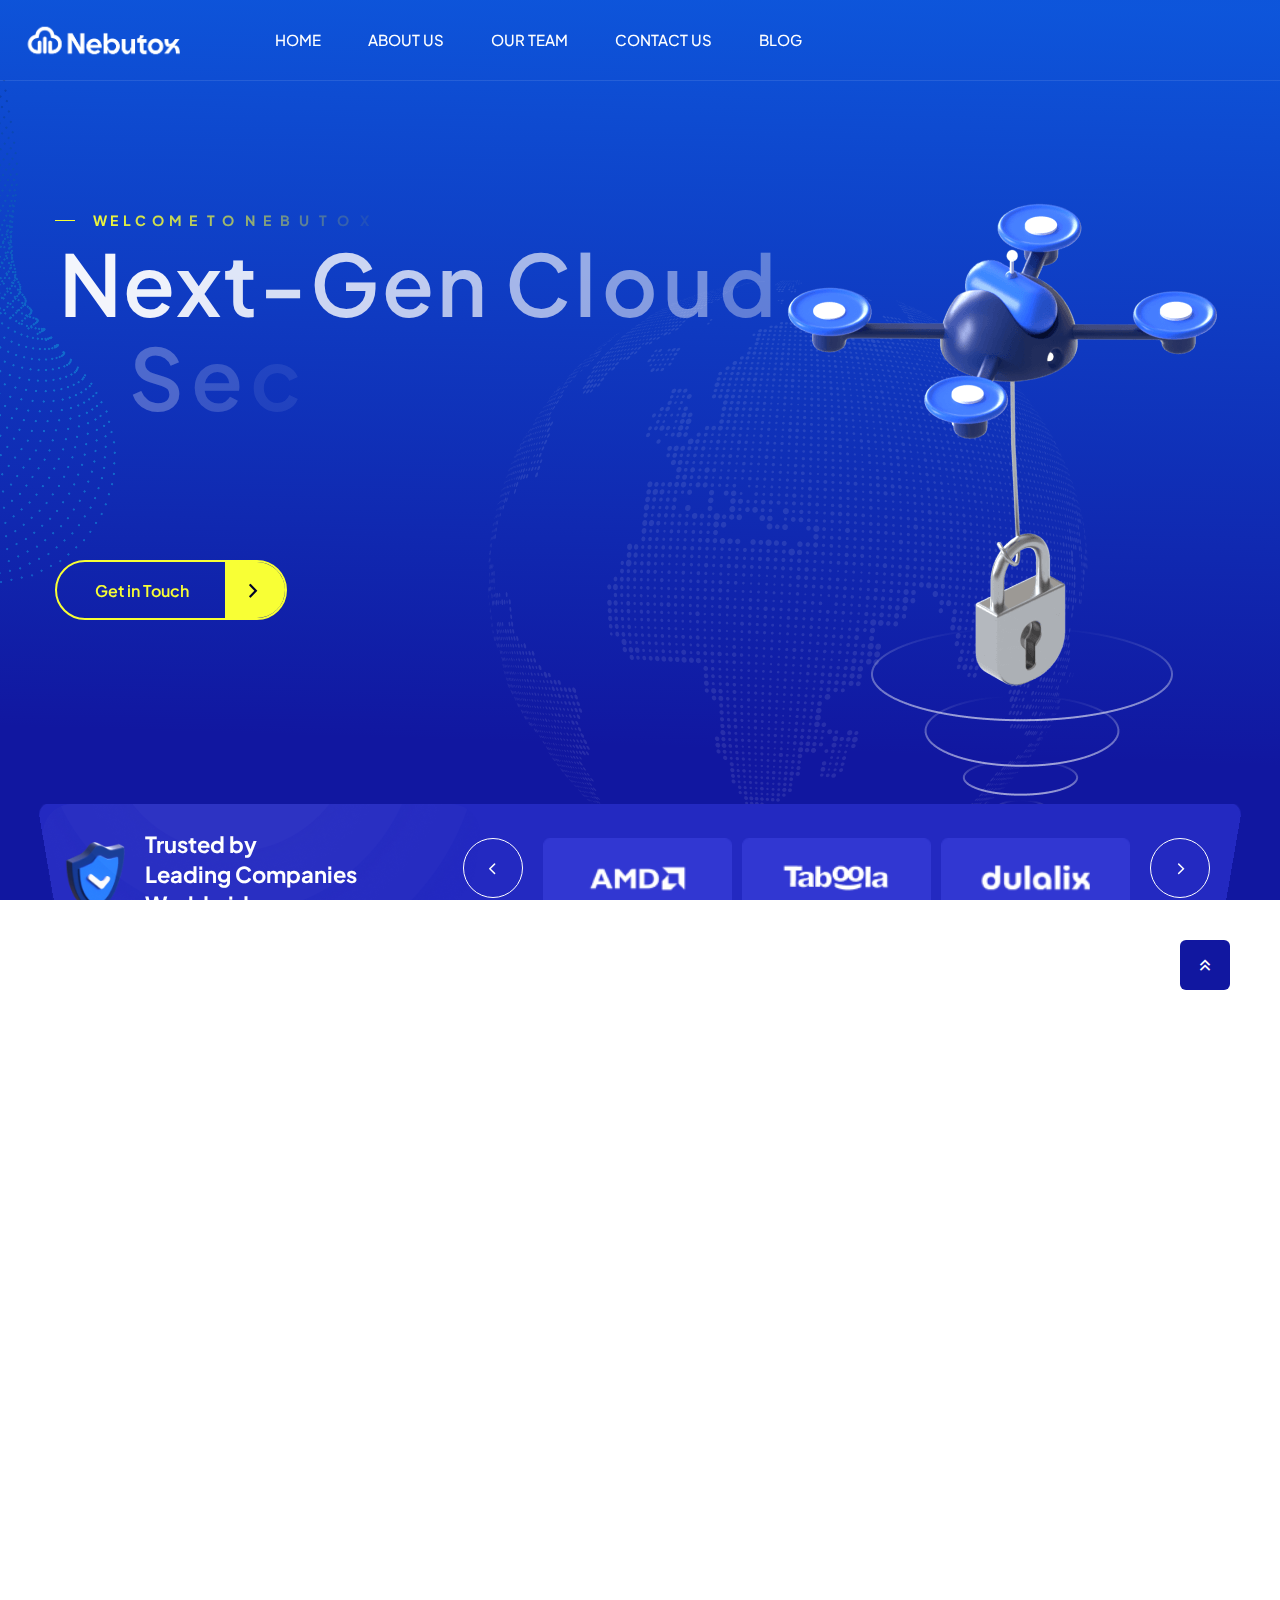
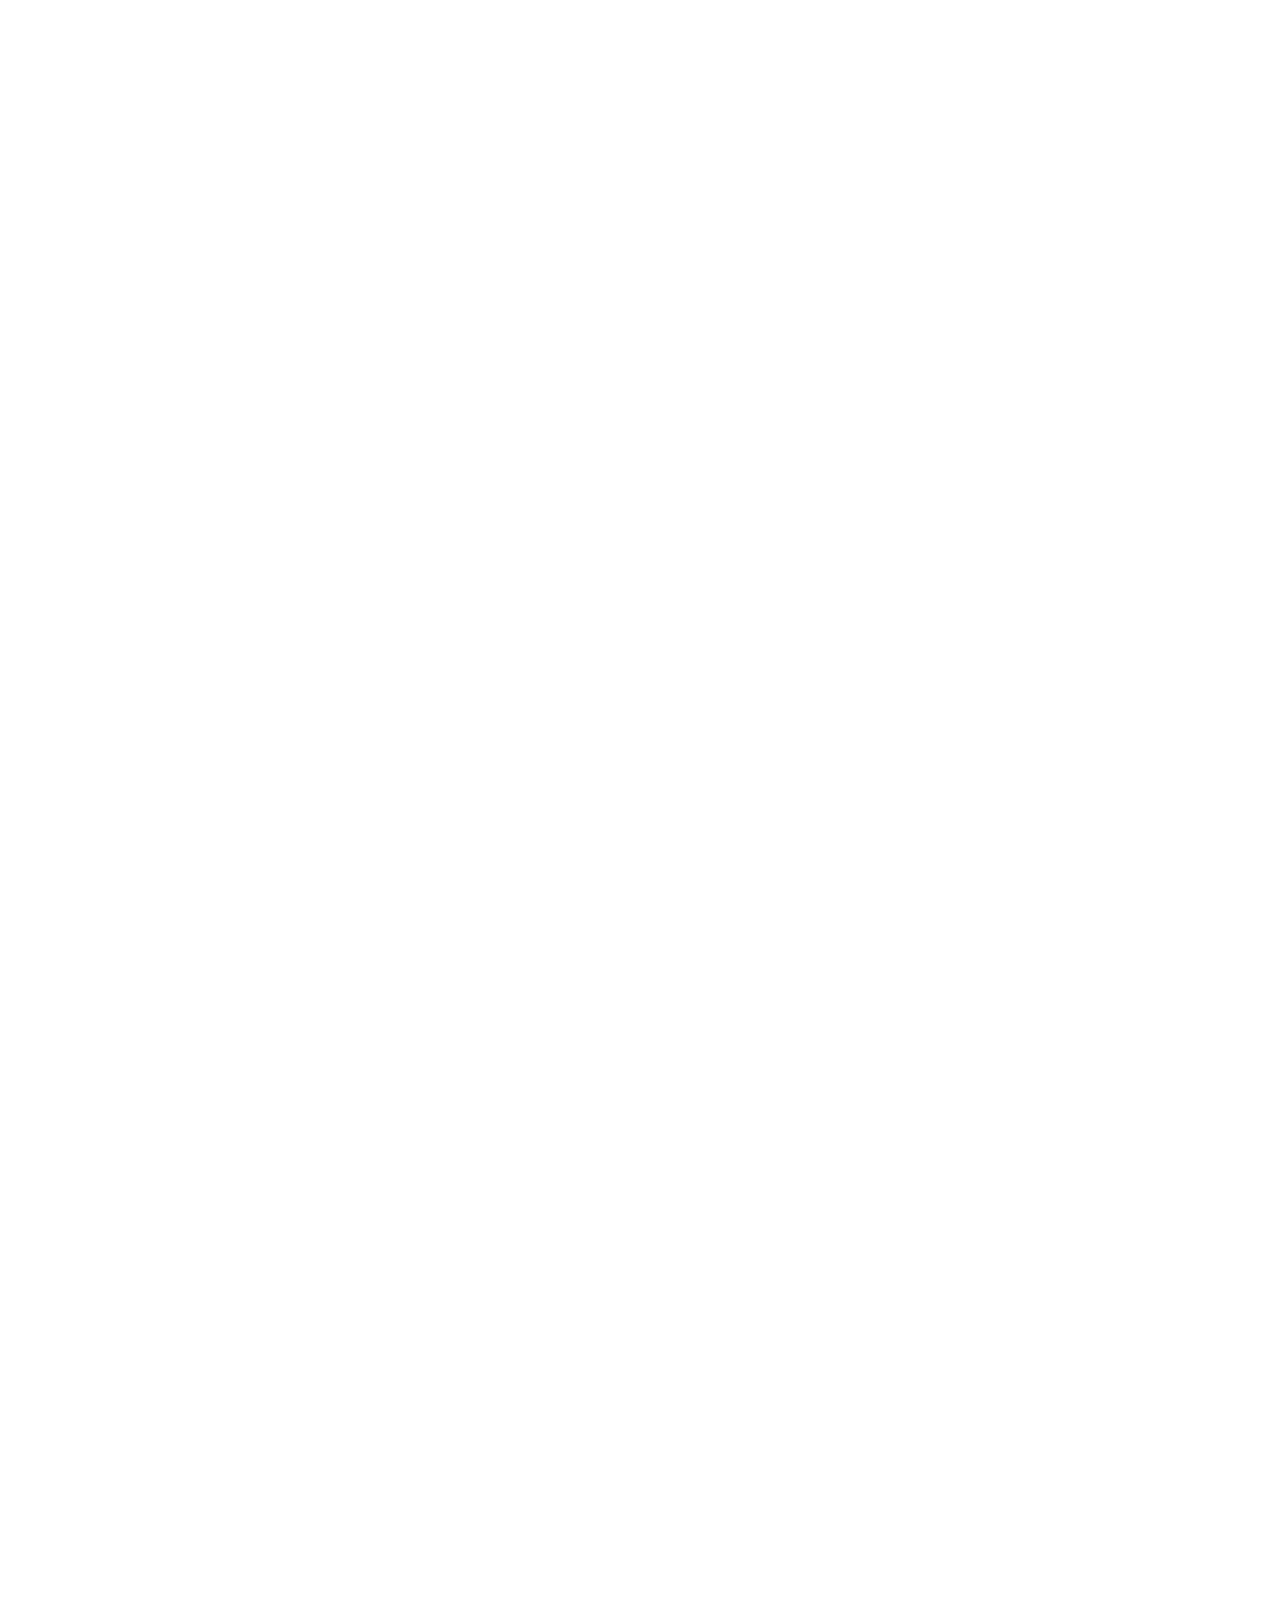
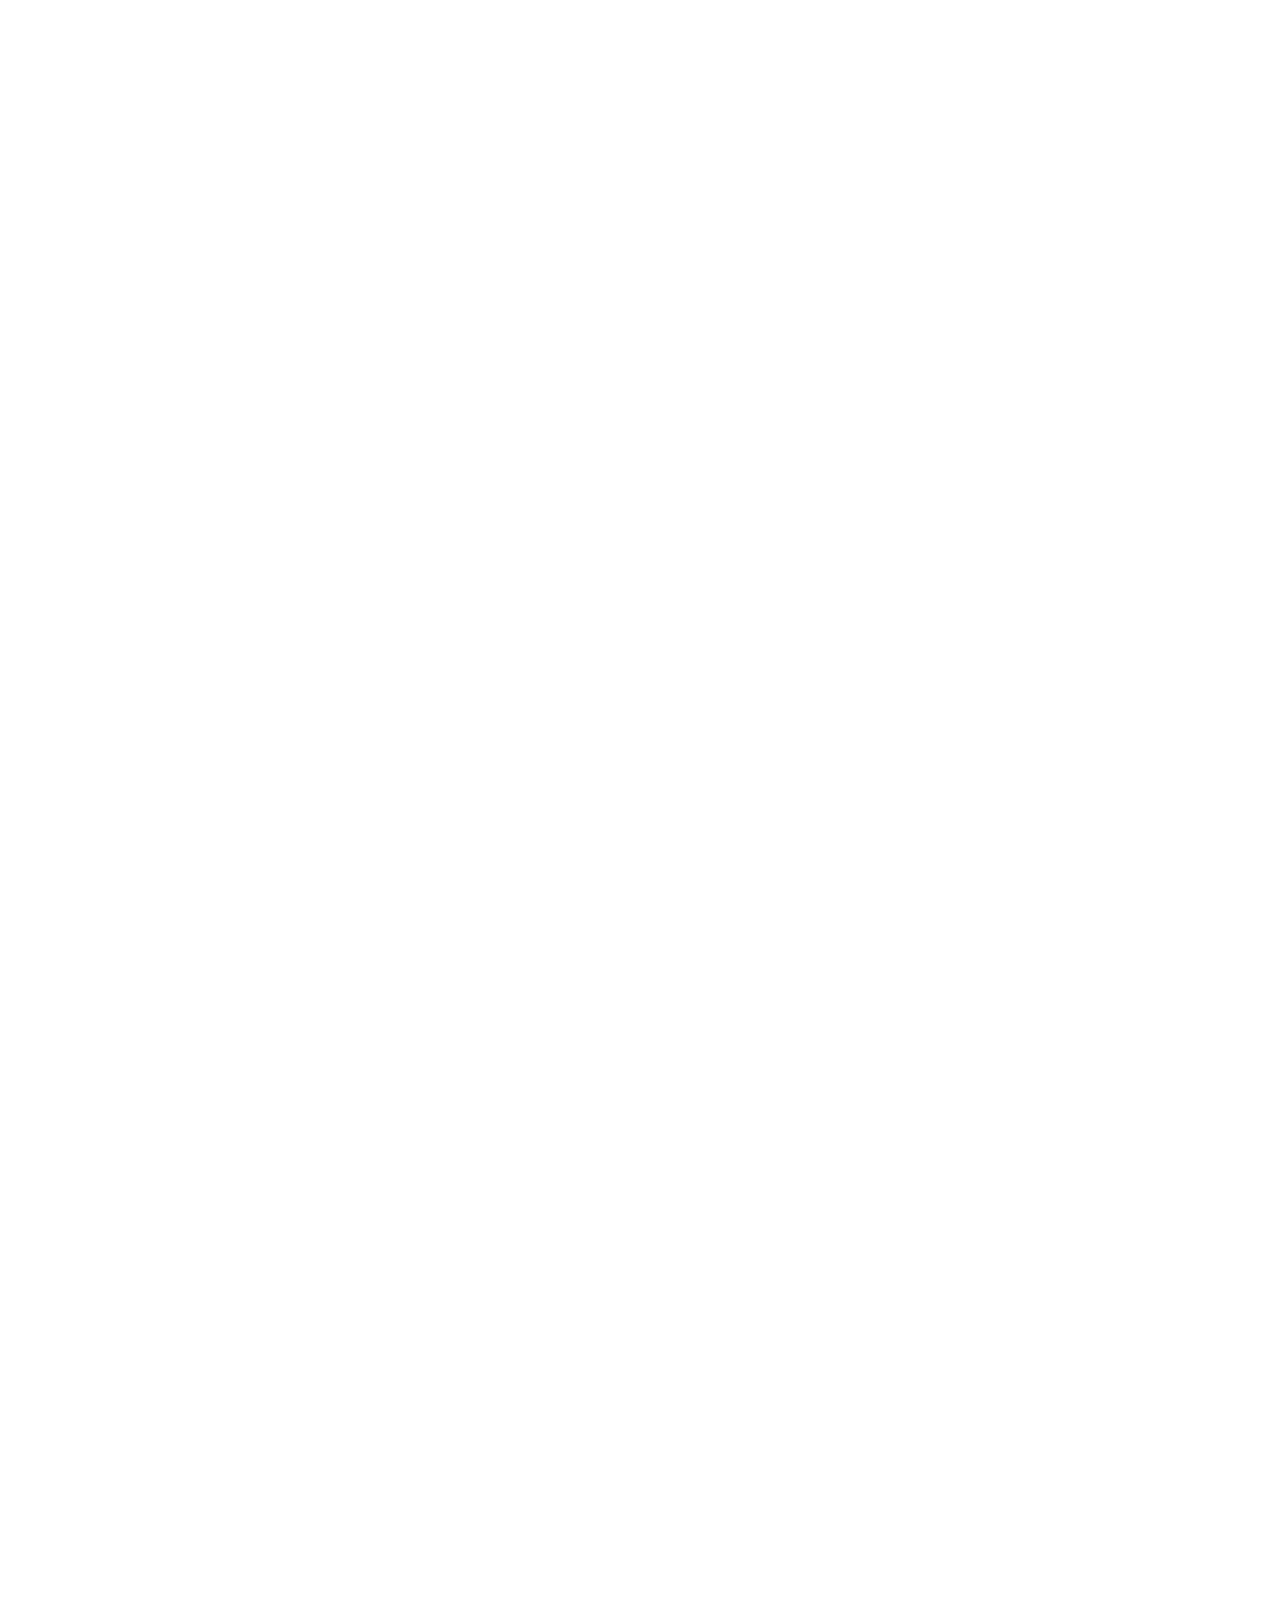
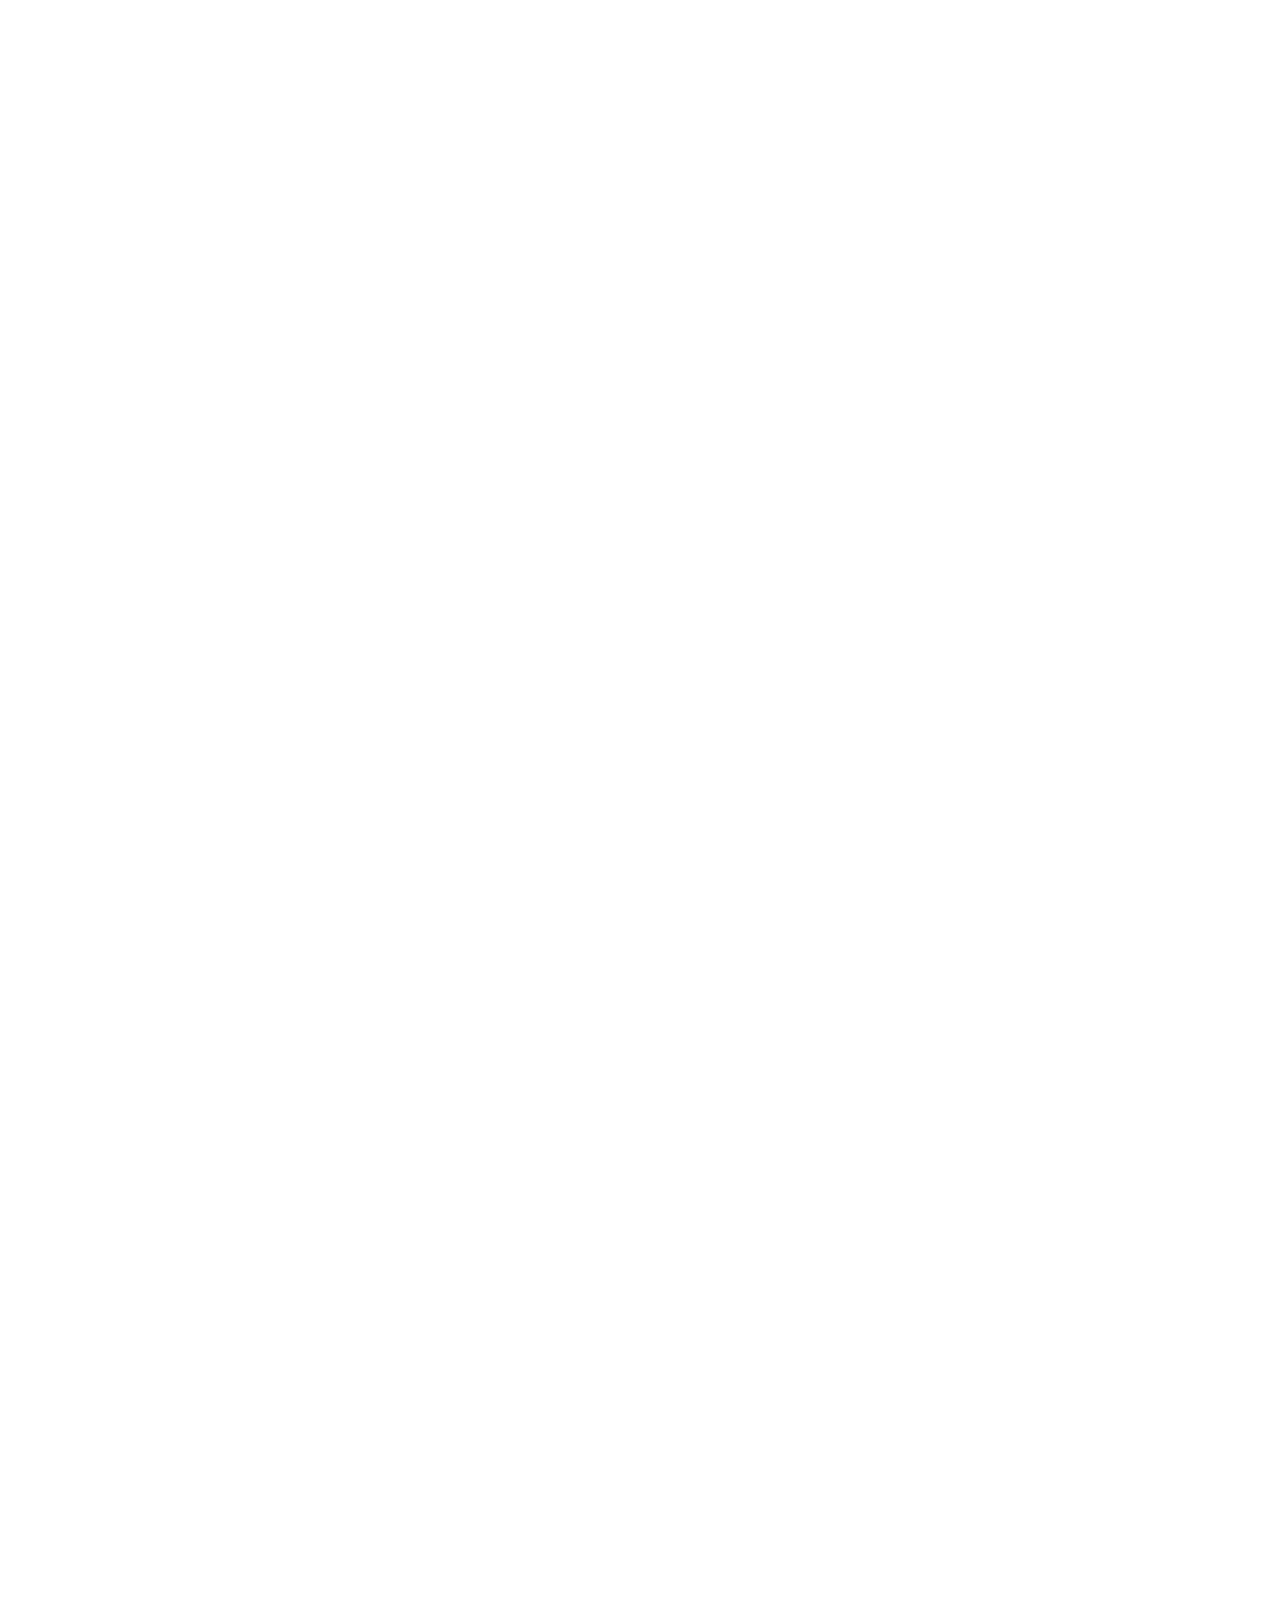
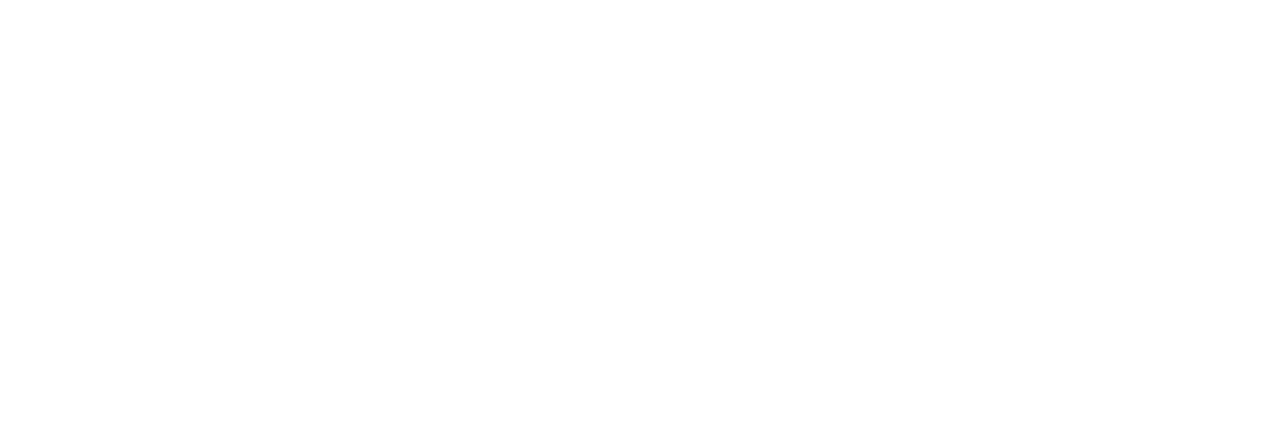
==== commit 6263537a: "done" ====
--- a/index.html
+++ b/index.html
@@ -9,7 +9,7 @@
    <meta name="viewport" content="width=device-width, initial-scale=1">
 
    <!-- Place favicon.ico in the root directory -->
-   <link rel="shortcut icon" type="image/x-icon" href="assets/favicon.png">
+   <link rel="shortcut icon" type="image/x-icon" href=".//assets/favicon.png">
 
    <!-- CSS here -->
    <link rel="stylesheet" href="assets/css/bootstrap.min.css">
@@ -888,8 +888,6 @@
                                     <li><a href="#">Home</a></li>
                                     <li><a href="team.html">Our Team</a></li>
                                     <li><a href="about.html">About</a></li>
-                                    <li><a href="blog.html">Blog</a></li>
-                                    <li><a href="contact.html">Contact</a></li>
                                  </ul>
                               </div>
                            </div>
